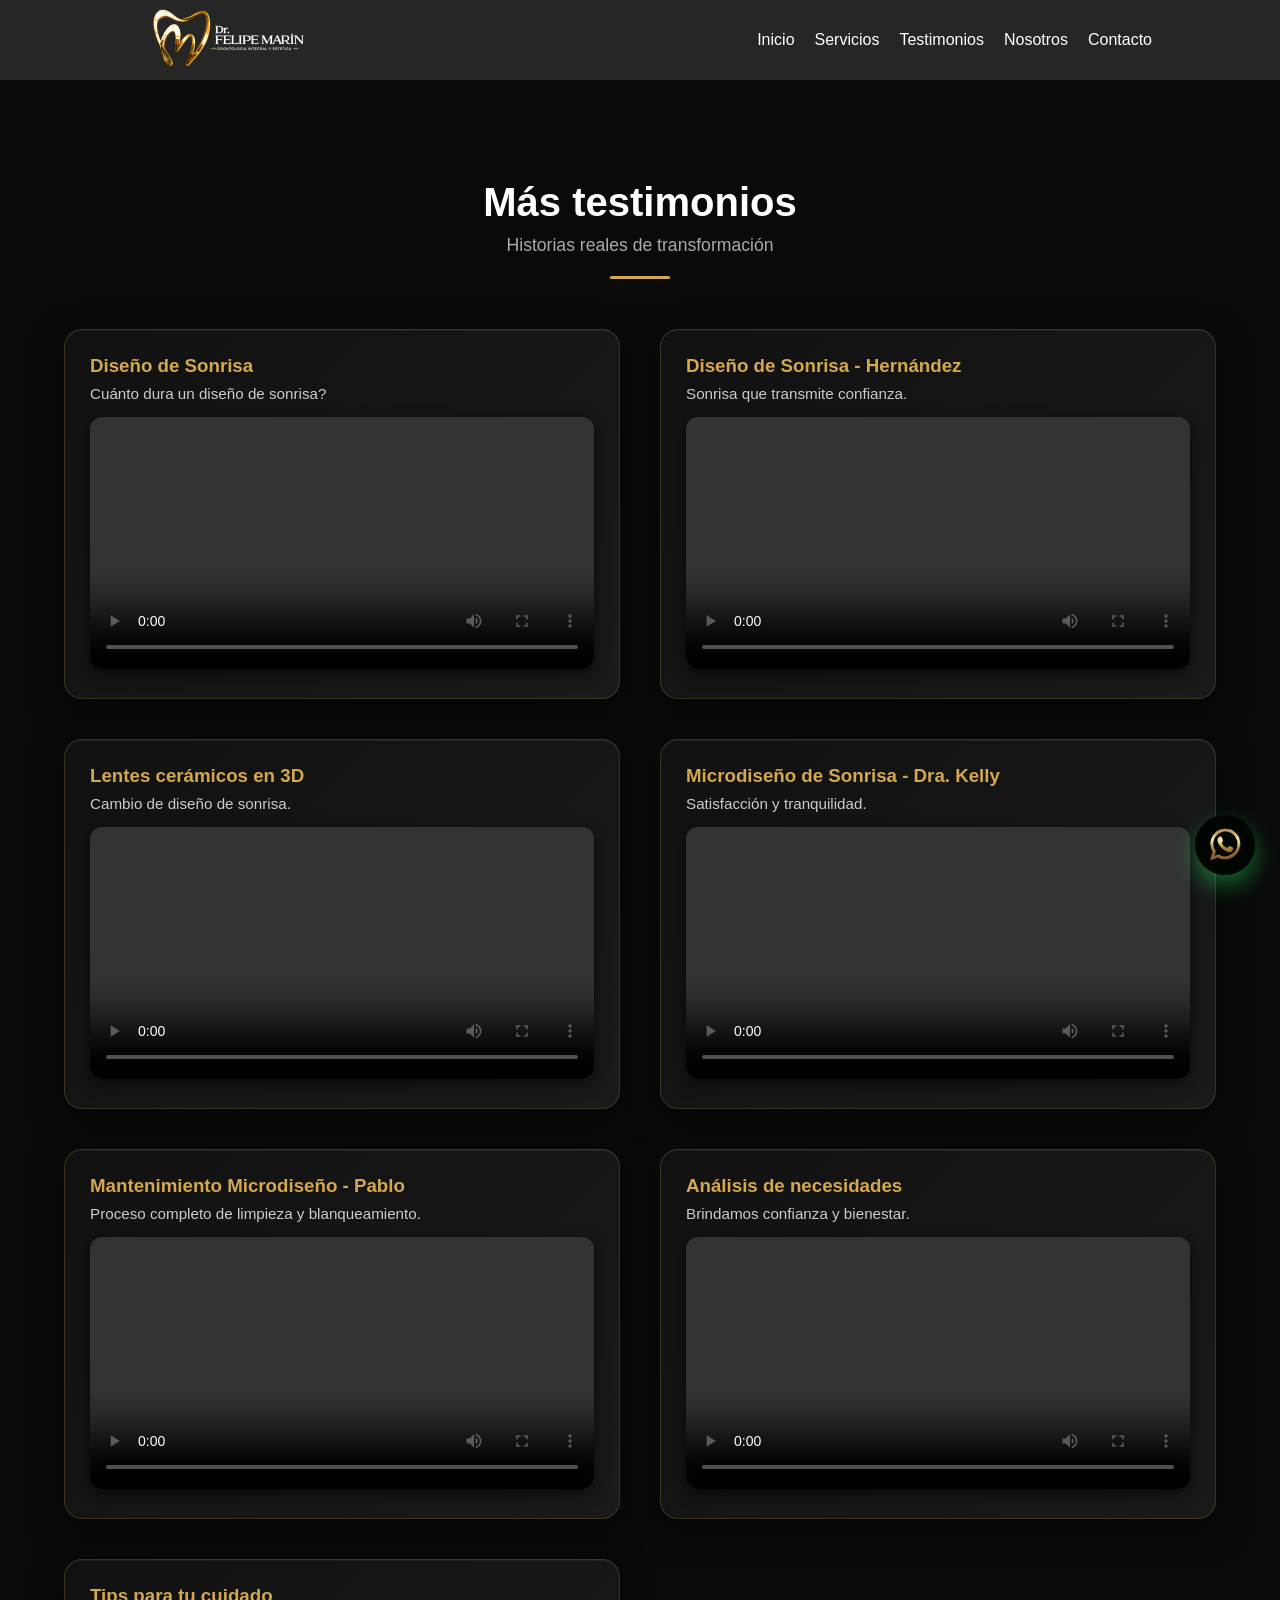
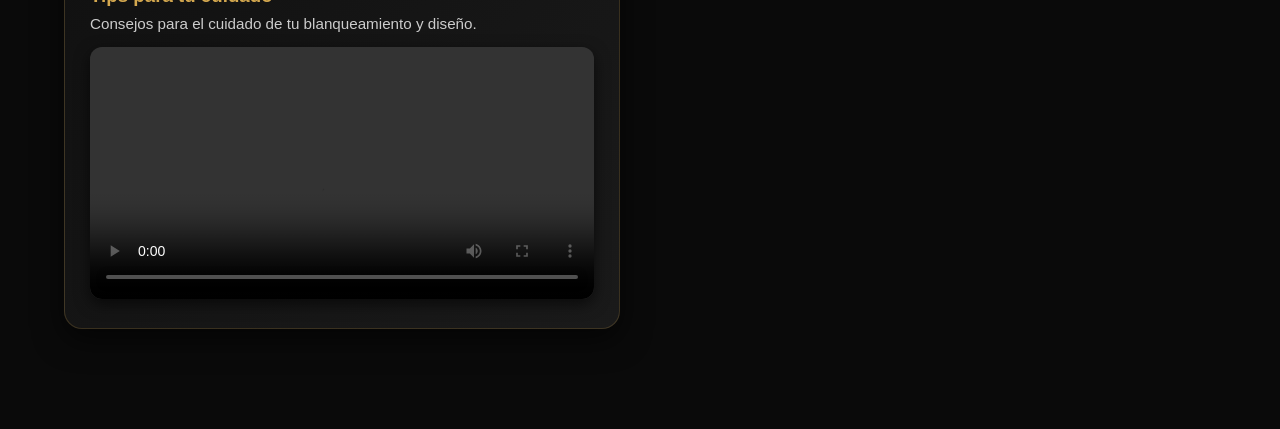
==== testimonios.html @ 0ec33742 "Proyecto limpio sin archivos pesados" ====
<!DOCTYPE html>
<html lang="es">
<head>
    <meta charset="UTF-8">
    <meta name="viewport" content="width=device-width, initial-scale=1.0">
    <title>Más testimonios</title>
    <link rel="stylesheet" href="styles.css">
</head>
<body>

    <header class="navbar">
    <a href="index.html" class="logo">
        <img src="img/logo.png">
    </a>

    <button class="menu-toggle" id="menuToggle">
        <span></span>
        <span></span>
        <span></span>
    </button>

    <nav id="navMenu">
        <ul>
            <li><a href="index.html#Inicio">Inicio</a></li>
            <li><a href="index.html#Servicios">Servicios</a></li>
            <li><a href="index.html#Testimonios">Testimonios</a></li>
            <li><a href="index.html#Nosotros">Nosotros</a></li>
            <li><a href="index.html#Contacto">Contacto</a></li>
        </ul>
    </nav>
</header>

<div class="menu-overlay" id="menuOverlay"></div>


<section class="testimonials testimonials-page">

    <div class="testimonials-header">
        <h2>Más testimonios</h2>
        <p>Historias reales de transformación</p>
    </div>

    <div class="videos-container">

        <!-- VIDEOS -->

        <div class="video-card">
            <h3>Diseño de Sonrisa</h3>
            <p>Cuánto dura un diseño de sonrisa?</p>
            <video controls>
                <source src="videos/video4.mp4" type="video/mp4">
            </video>
        </div>

        <div class="video-card">
            <h3>Diseño de Sonrisa - Hernández</h3>
            <p>Sonrisa que transmite confianza.</p>
            <video controls>
                <source src="videos/video5.mp4" type="video/mp4">
            </video>
        </div>

        <div class="video-card">
            <h3>Lentes cerámicos en 3D</h3>
            <p>Cambio de diseño de sonrisa.</p>
            <video controls>
                <source src="videos/video6.mp4" type="video/mp4">
            </video>
        </div>

        <div class="video-card">
            <h3>Microdiseño de Sonrisa - Dra. Kelly</h3>
            <p>Satisfacción y tranquilidad.</p>
            <video controls>
                <source src="videos/video7.mp4" type="video/mp4">
            </video>
        </div>

        <div class="video-card">
            <h3>Mantenimiento Microdiseño - Pablo</h3>
            <p>Proceso completo de limpieza y blanqueamiento.</p>
            <video controls>
                <source src="videos/video8.mp4" type="video/mp4">
            </video>
        </div>

        <div class="video-card">
            <h3>Análisis de necesidades</h3>
            <p>Brindamos confianza y bienestar.</p>
            <video controls>
                <source src="videos/video9.mp4" type="video/mp4">
            </video>
        </div>

        <div class="video-card">
            <h3>Tips para tu cuidado</h3>
            <p>Consejos para el cuidado de tu blanqueamiento y diseño.</p>
            <video controls>
                <source src="videos/video10.mp4" type="video/mp4">
            </video>
        </div>

    </div>

</section>

<script src="script.js"></script>

<a href="https://wa.me/573108941600?text=Hola,%20quiero%20agendar%20una%20cita" 
   class="whatsapp-float" 
   target="_blank">

    <img src="img/whatsapp.png" alt="WhatsApp">

</a>

</body>
</html>
---- styles.css ----
* {
    margin: 0;
    padding: 0;
    box-sizing: border-box;
}

html, body {
    overflow-x: hidden;
}

html {
    scroll-behavior: smooth;
}
section {
    scroll-margin-top: 90px;
}

body {
    font-family: Arial, sans-serif;
    padding-top: 80px;
}

.container {
    padding-left: 10%;
    padding-right: 10%;
}






/* =========================
   ANIMACIONES PREMIUM
========================= */

.reveal {
    opacity: 0;
    transform: translateY(40px);
    transition: all 0.8s ease;
    will-change: transform, opacity;
}

.reveal.active {
    opacity: 1;
    transform: translateY(0);
}

/* DIRECCIONES */
.reveal-left {
    transform: translateX(-60px);
}

.reveal-right {
    transform: translateX(60px);
}

/* DELAYS (STAGGER) */
.delay-1 { transition-delay: 0.1s; }
.delay-2 { transition-delay: 0.2s; }
.delay-3 { transition-delay: 0.3s; }
.delay-4 { transition-delay: 0.4s; }






/* PRIMER SECCION, HERO */
.hero {
    height: 90vh;
    background: #000;
    position: relative;
    display: flex;
    align-items: center;
    overflow: hidden;
}

.hero-img {
    position: absolute;
    right: 5%;
    bottom: 0;
    top: 0;

    height: 100%;
    width: auto;

    object-fit: contain;
}

.hero::before {
    content: "";
    position: absolute;
    width: 100%;
    height: 100%;

    background: linear-gradient(to right, #000 32%, transparent 70%),
    linear-gradient(to left, #000 10%, transparent 70%);
    

    z-index: 1;
}

.overlay {
    position: absolute;
    width: 100%;
    height: 100%;
    z-index: 2;
    background: linear-gradient(
        to right,
        rgba(0,0,0,0.85) 20%,
        rgba(0,0,0,0.5) 50%,
        rgba(0,0,0,0.1) 100%
    );
}

.content {
    position: relative;
    z-index: 2;
    color: white;

    display: flex;
    flex-direction: column;
    gap: 15px;

    padding-left: 10%;
    max-width: 520px;
}

.content h1 {
    font-size: clamp(2rem, 5vw, 3rem);
    line-height: 1.2;
    
}

.content p {
    font-size: 1.1rem;
    margin-bottom: 20px;
}

.btn {
    background: #d4a84f;
    padding: 14px 35px;
    border-radius: 30px;

    text-decoration: none;
    color: rgb(7, 7, 7);

    display: inline-flex;
    justify-content: center;
    align-items: center;

    font-size: 1.2rem;      
    font-weight: 600;       
    text-align: center;
    letter-spacing: 0.5px;  
    
    box-shadow: 0 10px 25px rgba(212,168,79,0.3);

    line-height: 1;         
}


.btn:hover {
    opacity: 0.9;
}

.btn:active {
    transform: scale(0.96);
}

.logo {
    font-size: 1.5rem;
    font-weight: bold;
    text-decoration: none;
    color: white;
}







/* BARRA DE NAVEGACIÓN Y MENÚ */
.navbar {
    position: fixed;
    width: 100%;
    top: 0;
    left: 0;

    padding: 10px 10%;
    height: 80px; /* 🔥 más pequeño */
    display: flex;
    justify-content: space-between;
    align-items: center;

    background: rgba(0,0,0,0.85);
    backdrop-filter: blur(6px);

    z-index: 1000;

    transition: all 0.3s ease;
}

.menu-toggle {
    display: none;
}
.menu-toggle span {
    transition: all 0.3s ease;
}
.menu-toggle.active span {
    background: #d4a84f;
}
.menu-toggle.active span:nth-child(1) {
    transform: rotate(45deg) translate(5px, 5px);
}

.menu-toggle.active span:nth-child(2) {
    opacity: 0;
}

.menu-toggle.active span:nth-child(3) {
    transform: rotate(-45deg) translate(6px, -6px);
}

.logo {
    font-size: 1.5rem;
    font-weight: bold;
}

.logo img {
    height: clamp(80px, 10vw, 150px);
    object-fit: contain;
}

.navbar.scrolled .logo img {
    height: 120px;
}

.logo img:hover {
    transform: scale(1.05);
}

.navbar ul {
    display: flex;
    list-style: none;
}

.navbar ul li {
    margin-left: 20px;
}

.navbar ul li a {
    text-decoration: none;
    color: white;
    transition: 0.3s;
}

.navbar ul li a:hover {
    color: #00bcd4;
}

.navbar.scrolled {
    background: rgba(0, 0, 0, 0.8);
    backdrop-filter: blur(5px);
}

/* =========================
   OVERLAY PREMIUM
========================= */

.menu-overlay {
    position: fixed;
    top: 0;
    left: 0;
    width: 100%;
    height: 100%;

    background: rgba(0,0,0,0.5);
    backdrop-filter: blur(4px);

    opacity: 0;
    pointer-events: none;

    transition: opacity 0.3s ease;

    z-index: 999;
}

.menu-overlay.active {
    opacity: 1;
    pointer-events: auto;
}









/* SEGUNDA SECCION SERVICES */
.services {
    padding: 100px 10%;
    background: #f9f9f9;
    text-align: center;
}

.services-header h2 {
    font-size: 2.2rem;
    margin-bottom: 10px;
}

.services-header p {
    color: #666;
    margin-bottom: 50px;
}

/* GRID */
.services-grid {
    display: grid;
    grid-template-columns: repeat(4, 1fr);
    gap: 25px;
}

/* CARDS */
.service-card {
    
    padding: 30px;
    border-radius: 15px;
    text-align: left;

    transition: all 0.4s ease;
    cursor: pointer;

        /* 🔥 NUEVO ESTILO DORADO */
    color: #1a1a1a;

    background: linear-gradient(
        135deg,
        #f5d27a,
        #d4a84f,
        #b88a2a,
        #f5d27a
    );

    background-size: 200% 200%;

    box-shadow: 
        0 10px 25px rgba(0,0,0,0.3),
        inset 0 2px 5px rgba(255,255,255,0.3),
        inset 0 -2px 5px rgba(0,0,0,0.2);

    transition: all 0.4s ease;
}

.service-card h3 {
    margin-bottom: 10px;
}

.service-card p {
    color: #555;
    line-height: 1.5;
}

/* HOVER PRO */
.service-card:hover {
    transform: translateY(-10px) scale(1.02);

    background-position: 100% 0;

    box-shadow: 
        0 15px 40px rgba(0,0,0,0.4),
        inset 0 3px 6px rgba(255,255,255,0.4),
        inset 0 -3px 6px rgba(0,0,0,0.3);
}
.auto-active {
    transform: translateY(-10px) scale(1.02);

    background-position: 100% 0;

    box-shadow: 
        0 15px 40px rgba(0,0,0,0.4),
        inset 0 3px 6px rgba(255,255,255,0.4),
        inset 0 -3px 6px rgba(0,0,0,0.3);
}

.service-card.active {
    transform: scale(1.03);

    box-shadow: 
        0 20px 50px rgba(0,0,0,0.5),
        inset 0 4px 8px rgba(255,255,255,0.5),
        inset 0 -4px 8px rgba(0,0,0,0.4);
}

/* PANEL OCULTO */
.service-panel {
    max-height: 0;
    overflow: hidden;
    transition: all 0.6s ease;
    opacity: 0;
}

/* CUANDO SE ACTIVA */
.service-panel.active {
    max-height: 600px;
    opacity: 1;
    margin-top: 40px;
}

/* CONTENIDO INTERNO */
.panel-content {
    display: none;
    gap: 30px;
    align-items: center;
    background: white;
    padding: 30px;
    border-radius: 15px;
}

.panel-content.active {
    display: flex;
}

/* IMAGEN */
.panel-content img {
    width: 300px;
    border-radius: 10px;
}

/* EVITAR SCROLL HORIZONTAL */
.services {
    overflow: hidden;
}







/*TERCERA SECCIÓN TESTIMONIOS */


.testimonials {
    padding: 100px 10%;
    background: #0a0a0a;
    color: white;
}

.testimonials-header {
    text-align: center;
    margin-bottom: 50px;
}

.testimonials-header h2 {
    font-size: 2.5rem;
    margin-bottom: 10px;
}

.testimonials-header p {
    color: #aaa;
    font-size: 1.1rem;
}

.videos-container {
    display: grid;
    grid-template-columns: repeat(3, 1fr);
    gap: 30px;
}

.video-card {
    background: linear-gradient(
        135deg,
        #111,
        #1a1a1a
    );

    padding: 20px;
    border-radius: 18px;

    border: 1px solid rgba(212,168,79,0.2);

    box-shadow: 
        0 10px 30px rgba(0,0,0,0.6),
        inset 0 1px 0 rgba(255,255,255,0.05);

    transition: all 0.4s ease;
}

.video-card h3 {
    margin-bottom: 8px;
    color: #d4a84f;
    font-weight: 600;
}

.video-card p {
    color: #ccc;
    font-size: 0.95rem;
    margin-bottom: 15px;
}

.video-card video {
    width: 100%;
    border-radius: 12px;

    box-shadow: 
        0 5px 15px rgba(0,0,0,0.6);
}

.testimonials-btn {
    margin-top: 60px;
    text-align: center;
}
.video-card:hover {
    transform: translateY(-8px);

    border: 1px solid rgba(212,168,79,0.6);

    box-shadow: 
        0 20px 50px rgba(0,0,0,0.8),
        0 0 20px rgba(212,168,79,0.2);
}

.testimonials-header::after {
    content: "";
    display: block;
    width: 60px;
    height: 3px;
    background: #d4a84f;
    margin: 20px auto 0;
    border-radius: 2px;
}


/* =========================
   TESTIMONIOS PAGE (FULL)
========================= */

.testimonials-page {
    padding: 100px 5%;
    background: #0a0a0a;
    color: white;
}

/* más ancho real */
.testimonials-page .videos-container {
    grid-template-columns: repeat(2, 1fr);
    gap: 40px;
}

/* video más grande */
.testimonials-page .video-card {
    padding: 25px;
}

.testimonials-page .video-card video {
    width: 100%;
    height: auto;
    border-radius: 12px;
}














/* CUARTA SECCIÓN SOBRE NOSOTROS */
.about {
    padding: 80px 10%;
    background: linear-gradient(
        135deg,
        #e0b95f,
        #cfa344,
        #a37925
    );
}

.about-container {
    display: flex;
    align-items: center;
    gap: 50px;
}

.about-img img {
    width: 250px;
    border-radius: 10px;
}

.about-text {
    color: #111;
}

.about-text h2 {
    font-size: 2rem;
    margin-bottom: 20px;
}

.about-text p {
    margin-bottom: 15px;
    line-height: 1.6;
}










/* SECCIÓN CONTACTO */
.contact {
    padding: 100px 10%;
    background: #111;
    color: white;
    display: flex;
    flex-direction: column;
    gap: 60px;
}

.contact-container {
    display: flex;
    gap: 50px;
    align-items: flex-start;
    margin-bottom: 30px;
}

/* INFO */
.contact-info {
    flex: 1;
    width: 100%;
}

.contact-info h2 {
    font-size: 2rem;
    margin-bottom: 20px;
}

.contact-info p {
    margin-bottom: 10px;
    color: #5c5b5b;
}

/* FORMULARIO */
.contact-form {
    flex: 1;
    display: flex;
    flex-direction: column;
    gap: 15px;
}

.contact-form input,
.contact-form textarea {
    padding: 12px 15px;
    border-radius: 8px;
    border: none;
    outline: none;
    font-size: 1rem;
}

/* CONTENEDOR TARJETAS */
.contact-cards {
    display: flex;
    justify-content: center;
    gap: 40px;
    margin-top: 10px;
}

/* TARJETAS */
.contact-card {
    width: 280px;
    padding: 25px;
    border-radius: 15px;
    
    color: #1a1a1a;

    /* 🔥 EFECTO DORADO METÁLICO */
    background: linear-gradient(
        135deg,
        #f5d27a,
        #d4a84f,
        #b88a2a,
        #f5d27a
    );

    background-size: 200% 200%;
    
    box-shadow: 
        0 10px 25px rgba(0,0,0,0.3),
        inset 0 2px 5px rgba(255,255,255,0.3),
        inset 0 -2px 5px rgba(0,0,0,0.2);

    transition: all 0.4s ease;
}

/* TEXTO */
.contact-card h3 {
    margin-bottom: 10px;
}

.contact-card p {
    margin-bottom: 5px;
}

/* EFECTO HOVER PREMIUM */
.contact-card:hover {
    transform: translateY(-8px) scale(1.02);

    background-position: 100% 0;

    box-shadow: 
        0 15px 40px rgba(0,0,0,0.4),
        inset 0 3px 6px rgba(255,255,255,0.4),
        inset 0 -3px 6px rgba(0,0,0,0.3);
}
.auto-active {
    transform: translateY(-10px) scale(1.02);

    background-position: 100% 0;

    box-shadow: 
        0 15px 40px rgba(0,0,0,0.4),
        inset 0 3px 6px rgba(255,255,255,0.4),
        inset 0 -3px 6px rgba(0,0,0,0.3);
}

.map-container {
    margin-top: 40px;
    border-radius: 15px;
    overflow: hidden;

    box-shadow: 
        0 10px 30px rgba(0,0,0,0.4);
}

.contact .map-container {
    border: 1px solid rgba(212,168,79,0.2);
}

/* whatsapp boton */
.whatsapp-float {
    position: fixed;
    bottom: 25px;
    right: 25px;

    width: 60px;
    height: 60px;

    background: #000502;
    border-radius: 50%;

    display: flex;
    justify-content: center;
    align-items: center;

    box-shadow: 0 10px 25px rgba(41, 247, 103, 0.4);

    z-index: 2000;

    transition: all 0.3s ease;
}

.whatsapp-float img {
    width: 40px;
    height: 40px;
}

.whatsapp-float:hover {
    transform: scale(1.1);
}
@keyframes pulse {
    0% { transform: scale(1.3); }
    50% { transform: scale(1.08); }
    100% { transform: scale(1.3); }
}

.whatsapp-float {
    animation: pulse 3s infinite;
}













/* --------------------- */
/* DISEÑO PARA CELULARES */
/* --------------------- */


@media (max-width: 900px) {
    .services-container {
        grid-template-columns: repeat(2, 1fr);
    }
}

@media (max-width: 500px) {
    .services-container {
        grid-template-columns: 1fr;
    }
}

@media (max-width: 768px) {

    .hero {
        height: 100vh;

        display: flex;
        align-items: center;
        justify-content: center;

        text-align: center;
        padding: 0 20px;

        background: 
            linear-gradient(rgba(0,0,0,0.75), rgba(0,0,0,0.85)),
            url("img/imagen1.jpg") center/cover no-repeat;
    }

    .about-container {
        flex-direction: column;
        text-align: center;
        gap: 30px;
    }

    .about-text {
    text-align: left;
    }

    .about-img img {
    width: 100%;
    max-width: 210px;
    }

    .hero-img {
        display: none;
    }

    .hero::before {
        display: none;
    }

    .content {
    padding-left: 0;
    max-width: 100%;
    align-items: flex-start; 
    text-align: left;        
    }

    .content h1 {
        font-size: clamp(1.8rem, 6vw, 2.4rem);
        line-height: 1.3;
    }

    .content p {
        font-size: 1rem;
    }

    .btn {
        width: auto;
        max-width: 280px;
    }

    /* SERVICIOS */

/* tarjetas en columna */
    .services-grid {
        grid-template-columns: 1fr;
    }

    /* ocultar panel global */
    .service-panel {
        display: none;
    }

    /* reactivar acordeón individual */
    .service-item {
        display: block;
    }

    .service-detail {
        max-height: 0;
        overflow: hidden;
        transition: all 0.4s ease;
        opacity: 0;
    }

    .service-item.active .service-detail {
        max-height: 500px;
        opacity: 1;
        margin-top: 10px;
    }

    .detail-content {
        display: flex;
        flex-direction: column;
        gap: 15px;
        padding: 15px;
    }

    .detail-content img {
        width: 100%;
    }

/* =========================
   MOBILE DETAIL (SERVICIOS)
========================= */

    .mobile-detail {
        margin-top: 10px;
        background: white;
        padding: 15px;
        border-radius: 10px;
        animation: fadeIn 0.3s ease;
    }

    .mobile-detail img {
        width: 100%;
        border-radius: 8px;
    }


@keyframes fadeIn {
    from {
        opacity: 0;
        transform: translateY(-10px);
    }
    to {
        opacity: 1;
        transform: translateY(0);
    }
}



 /*--------------------*/
    /* FORMATO PARA VIDEOS*/
    /*--------------------*/

@media (max-width: 768px) {
    .testimonials-page .videos-container {
        grid-template-columns: 1fr;
    }

    .testimonials-page .video-card video {
        height: auto;
    }
}

    .videos-container {
        grid-template-columns: 1fr;
    }
}






/* CONTACTOS */

    @media (max-width: 768px) {

    .contact-container {
        flex-direction: column;
    }

    .contact-cards {
        flex-direction: column;
        align-items: center; /* opcional, se ve bonito */
    }

}



@media (max-width: 900px) {

    .navbar nav {
    position: fixed;
    top: 0;
    right: 0;
    transform: translateX(100%);
    width: 35%;
    max-width: 280px;
    height: 100vh;
    background: #0a0a0a;

    display: flex;
    flex-direction: column;
    justify-content: center;
    align-items: center;

    transition: right 0.4s ease;
    z-index: 1001;
}

    .menu-toggle {
        display: flex;
        flex-direction: column;
        gap: 5px;
        background: none;
        border: none;
        cursor: pointer;
        z-index: 1002;
    }

    .menu-toggle span {
        width: 25px;
        height: 2px;
        background: #d4a84f;
    }

    .navbar nav.active {
    transform: translateX(0);
}

    .navbar ul {
        flex-direction: column;
        gap: 30px;
    }

     .logo img {
        height: 90px;
    }

}
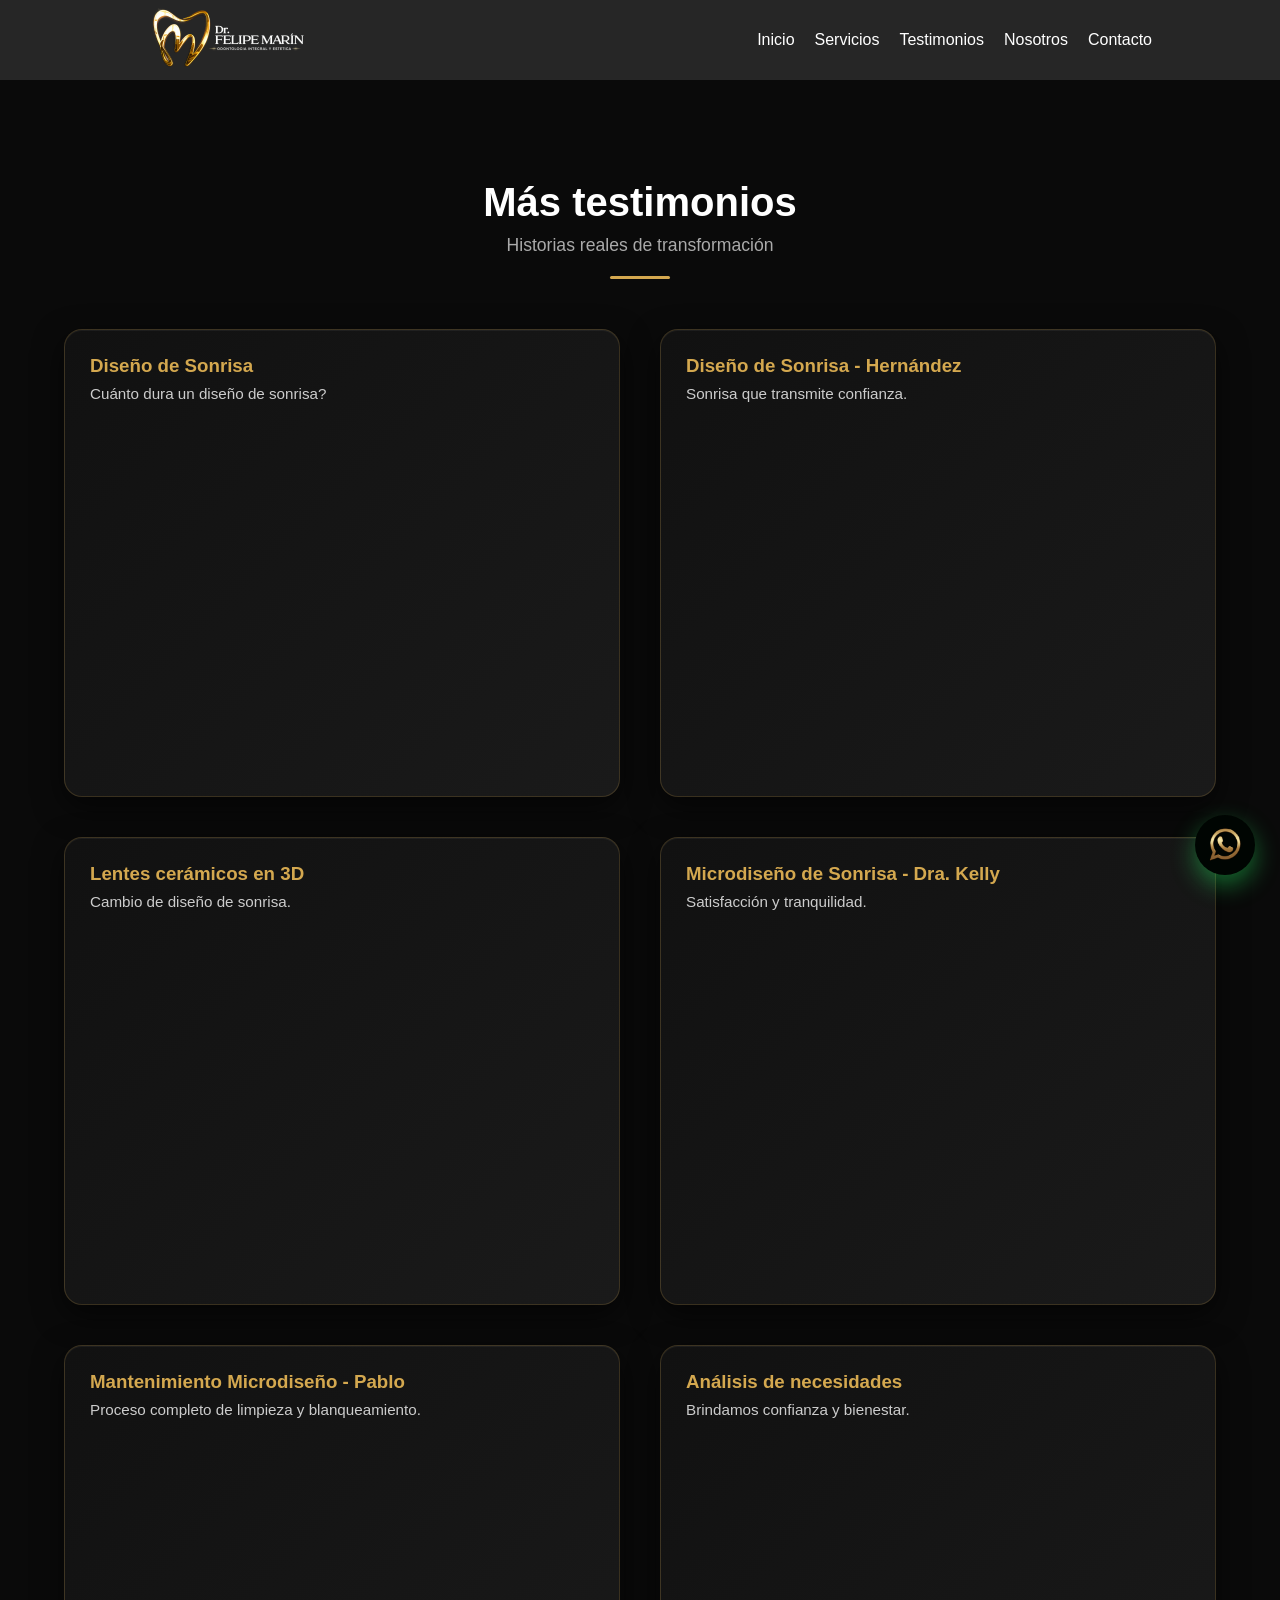
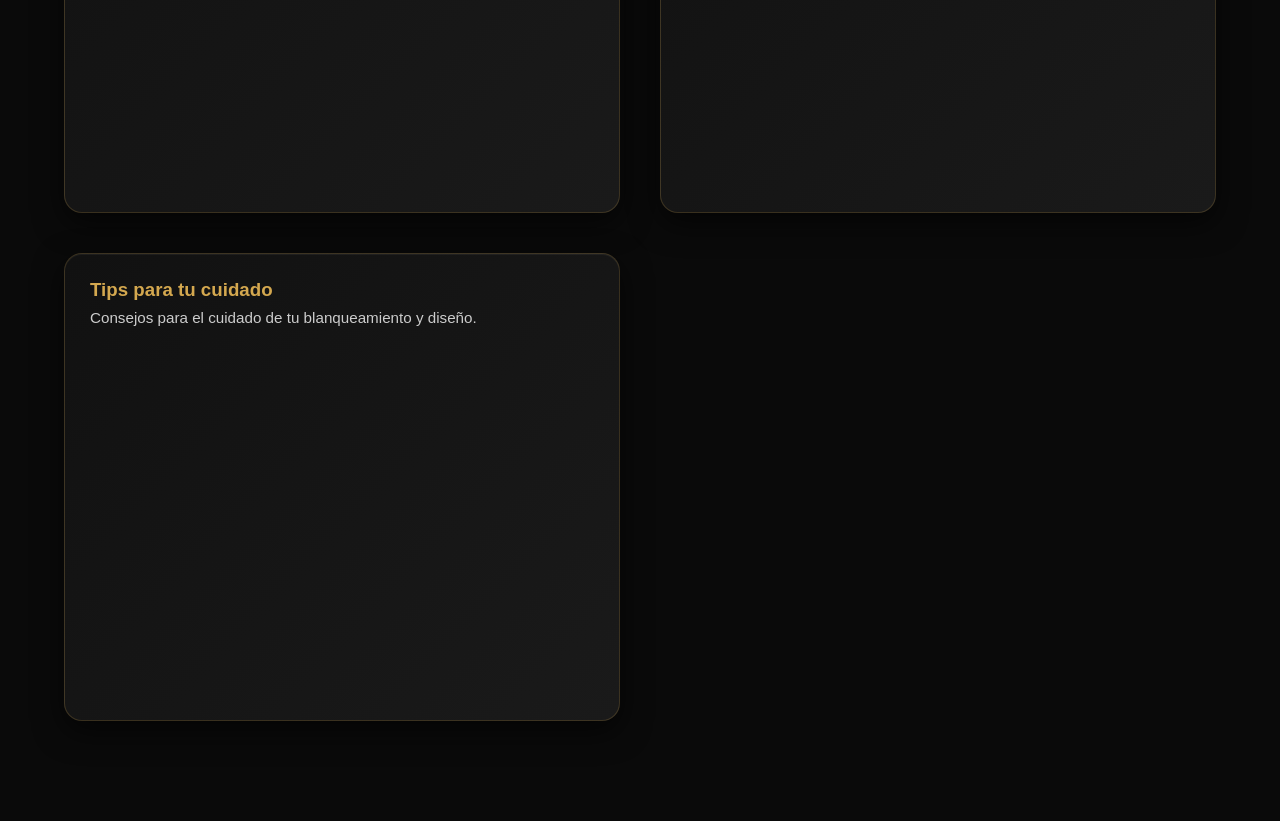
==== commit 86d51e6b: "Actualiza sección testimonios con videos embebidos" ====
--- a/testimonios.html
+++ b/testimonios.html
@@ -47,57 +47,78 @@
         <div class="video-card">
             <h3>Diseño de Sonrisa</h3>
             <p>Cuánto dura un diseño de sonrisa?</p>
-            <video controls>
-                <source src="videos/video4.mp4" type="video/mp4">
-            </video>
+            <iframe
+    src="https://drive.google.com/file/d/1b6tLUZ5Yys2osAuUEz4NtIrzZpAUwAyC/preview"
+    class="video-frame"
+    allow="autoplay"
+    allowfullscreen>
+        </iframe>
         </div>
 
         <div class="video-card">
             <h3>Diseño de Sonrisa - Hernández</h3>
             <p>Sonrisa que transmite confianza.</p>
-            <video controls>
-                <source src="videos/video5.mp4" type="video/mp4">
-            </video>
+            <iframe
+    src="https://drive.google.com/file/d/1-KCQ870ufk7ZMjbHI-YO7nhB-ItkbPBy/preview"
+    class="video-frame"
+    allow="autoplay"
+    allowfullscreen>
+        </iframe>
         </div>
 
         <div class="video-card">
             <h3>Lentes cerámicos en 3D</h3>
             <p>Cambio de diseño de sonrisa.</p>
-            <video controls>
-                <source src="videos/video6.mp4" type="video/mp4">
-            </video>
+            <iframe
+    src="https://drive.google.com/file/d/1lCvXaOvLSLYloFC5xIajvsVMGJuoHaTy/preview"
+    class="video-frame"
+    allow="autoplay"
+    allowfullscreen>
+        </iframe>
         </div>
 
         <div class="video-card">
             <h3>Microdiseño de Sonrisa - Dra. Kelly</h3>
             <p>Satisfacción y tranquilidad.</p>
-            <video controls>
-                <source src="videos/video7.mp4" type="video/mp4">
-            </video>
+            <iframe
+    src="https://drive.google.com/file/d/1VgToMQwY00RABP20F7qnO-KtwvWTxTIq/preview"
+    class="video-frame"
+    allow="autoplay"
+    allowfullscreen>
+        </iframe>
         </div>
 
         <div class="video-card">
             <h3>Mantenimiento Microdiseño - Pablo</h3>
             <p>Proceso completo de limpieza y blanqueamiento.</p>
-            <video controls>
-                <source src="videos/video8.mp4" type="video/mp4">
-            </video>
+            <iframe
+    src="https://drive.google.com/file/d/1B1xDGk2L9BVcF0odMSdbv_WET4MSMwA9/preview"
+    class="video-frame"
+    allow="autoplay"
+    allowfullscreen>
+        </iframe>
         </div>
 
         <div class="video-card">
             <h3>Análisis de necesidades</h3>
             <p>Brindamos confianza y bienestar.</p>
-            <video controls>
-                <source src="videos/video9.mp4" type="video/mp4">
-            </video>
+            <iframe
+    src="https://drive.google.com/file/d/1jLhuRkFN2XXRSCzKW0XMFCuP8DrK7Nk-/preview"
+    class="video-frame"
+    allow="autoplay"
+    allowfullscreen>
+        </iframe>
         </div>
 
         <div class="video-card">
             <h3>Tips para tu cuidado</h3>
             <p>Consejos para el cuidado de tu blanqueamiento y diseño.</p>
-            <video controls>
-                <source src="videos/video10.mp4" type="video/mp4">
-            </video>
+            <iframe
+    src="https://drive.google.com/file/d/1CWlutZWAy61FM8nZXOSQ7VU2yT3ZQi_r/preview"
+    class="video-frame"
+    allow="autoplay"
+    allowfullscreen>
+        </iframe>
         </div>
 
     </div>
--- a/styles.css
+++ b/styles.css
@@ -535,6 +535,15 @@
     border-radius: 2px;
 }
 
+.video-frame {
+    width: 100%;
+    height: 350px;
+    border: none;
+    border-radius: 12px;
+}
+
+
+
 
 /* =========================
    TESTIMONIOS PAGE (FULL)
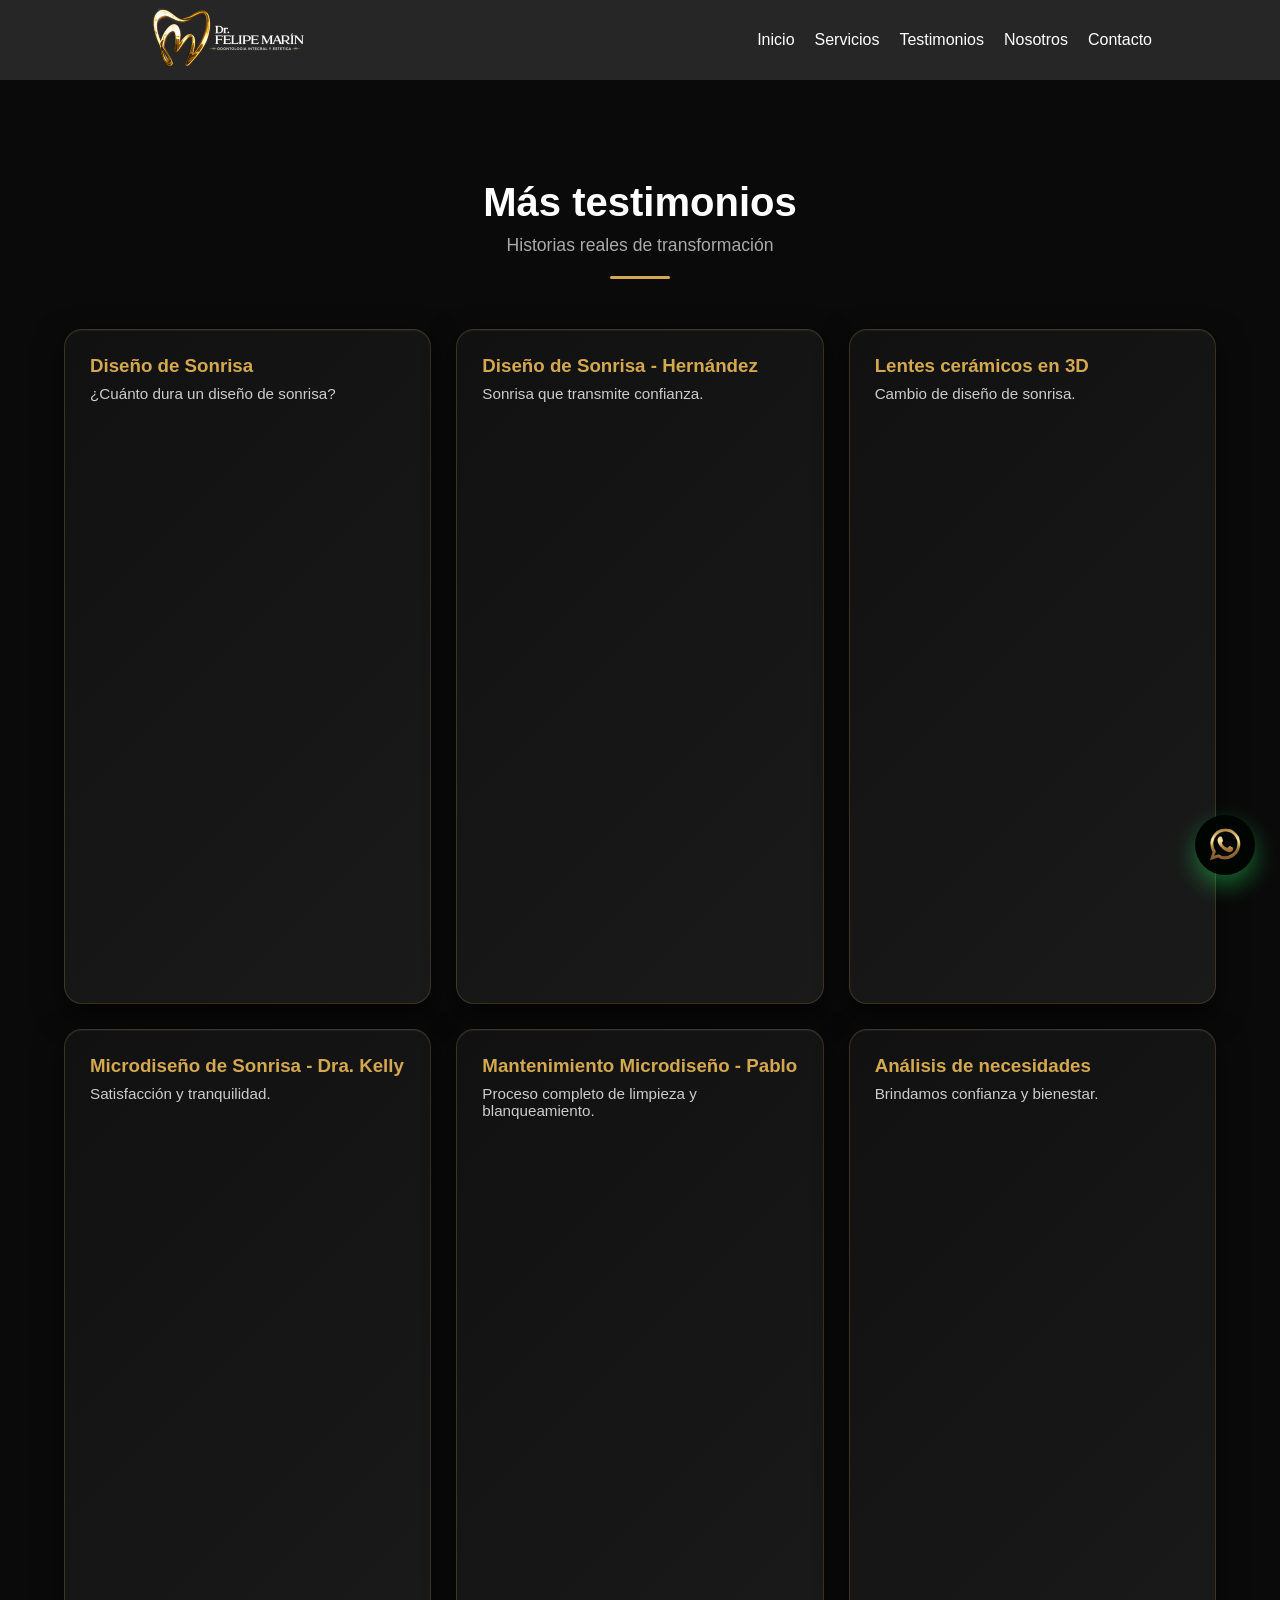
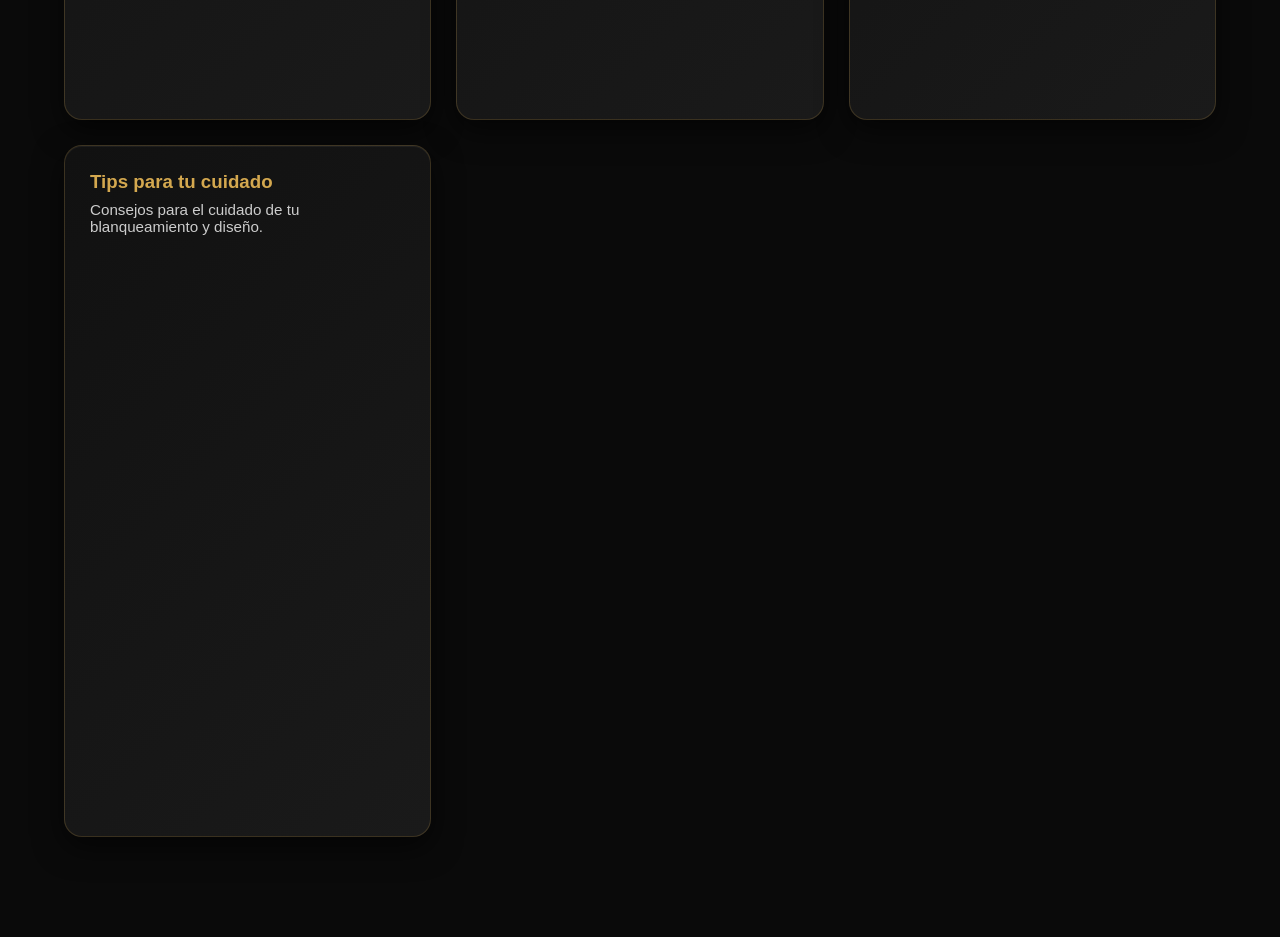
==== commit f16be2ad: "actualización espacio videos" ====
--- a/testimonios.html
+++ b/testimonios.html
@@ -8,7 +8,7 @@
 </head>
 <body>
 
-    <header class="navbar">
+<header class="navbar">
     <a href="index.html" class="logo">
         <img src="img/logo.png">
     </a>
@@ -32,7 +32,6 @@
 
 <div class="menu-overlay" id="menuOverlay"></div>
 
-
 <section class="testimonials testimonials-page">
 
     <div class="testimonials-header">
@@ -42,83 +41,109 @@
 
     <div class="videos-container">
 
-        <!-- VIDEOS -->
-
+        <!-- VIDEO 1 -->
         <div class="video-card">
             <h3>Diseño de Sonrisa</h3>
-            <p>Cuánto dura un diseño de sonrisa?</p>
-            <iframe
-    src="https://drive.google.com/file/d/1b6tLUZ5Yys2osAuUEz4NtIrzZpAUwAyC/preview"
-    class="video-frame"
-    allow="autoplay"
-    allowfullscreen>
-        </iframe>
+            <p>¿Cuánto dura un diseño de sonrisa?</p>
+
+            <div class="video-wrapper">
+                <iframe
+                    src="https://drive.google.com/file/d/1b6tLUZ5Yys2osAuUEz4NtIrzZpAUwAyC/preview"
+                    class="video-frame"
+                    allow="autoplay"
+                    allowfullscreen>
+                </iframe>
+            </div>
         </div>
 
+        <!-- VIDEO 2 -->
         <div class="video-card">
             <h3>Diseño de Sonrisa - Hernández</h3>
             <p>Sonrisa que transmite confianza.</p>
-            <iframe
-    src="https://drive.google.com/file/d/1-KCQ870ufk7ZMjbHI-YO7nhB-ItkbPBy/preview"
-    class="video-frame"
-    allow="autoplay"
-    allowfullscreen>
-        </iframe>
+
+            <div class="video-wrapper">
+                <iframe
+                    src="https://drive.google.com/file/d/1-KCQ870ufk7ZMjbHI-YO7nhB-ItkbPBy/preview"
+                    class="video-frame"
+                    allow="autoplay"
+                    allowfullscreen>
+                </iframe>
+            </div>
         </div>
 
+        <!-- VIDEO 3 -->
         <div class="video-card">
             <h3>Lentes cerámicos en 3D</h3>
             <p>Cambio de diseño de sonrisa.</p>
-            <iframe
-    src="https://drive.google.com/file/d/1lCvXaOvLSLYloFC5xIajvsVMGJuoHaTy/preview"
-    class="video-frame"
-    allow="autoplay"
-    allowfullscreen>
-        </iframe>
+
+            <div class="video-wrapper">
+                <iframe
+                    src="https://drive.google.com/file/d/1lCvXaOvLSLYloFC5xIajvsVMGJuoHaTy/preview"
+                    class="video-frame"
+                    allow="autoplay"
+                    allowfullscreen>
+                </iframe>
+            </div>
         </div>
 
+        <!-- VIDEO 4 -->
         <div class="video-card">
             <h3>Microdiseño de Sonrisa - Dra. Kelly</h3>
             <p>Satisfacción y tranquilidad.</p>
-            <iframe
-    src="https://drive.google.com/file/d/1VgToMQwY00RABP20F7qnO-KtwvWTxTIq/preview"
-    class="video-frame"
-    allow="autoplay"
-    allowfullscreen>
-        </iframe>
+
+            <div class="video-wrapper">
+                <iframe
+                    src="https://drive.google.com/file/d/1VgToMQwY00RABP20F7qnO-KtwvWTxTIq/preview"
+                    class="video-frame"
+                    allow="autoplay"
+                    allowfullscreen>
+                </iframe>
+            </div>
         </div>
 
+        <!-- VIDEO 5 -->
         <div class="video-card">
             <h3>Mantenimiento Microdiseño - Pablo</h3>
             <p>Proceso completo de limpieza y blanqueamiento.</p>
-            <iframe
-    src="https://drive.google.com/file/d/1B1xDGk2L9BVcF0odMSdbv_WET4MSMwA9/preview"
-    class="video-frame"
-    allow="autoplay"
-    allowfullscreen>
-        </iframe>
+
+            <div class="video-wrapper">
+                <iframe
+                    src="https://drive.google.com/file/d/1B1xDGk2L9BVcF0odMSdbv_WET4MSMwA9/preview"
+                    class="video-frame"
+                    allow="autoplay"
+                    allowfullscreen>
+                </iframe>
+            </div>
         </div>
 
+        <!-- VIDEO 6 -->
         <div class="video-card">
             <h3>Análisis de necesidades</h3>
             <p>Brindamos confianza y bienestar.</p>
-            <iframe
-    src="https://drive.google.com/file/d/1jLhuRkFN2XXRSCzKW0XMFCuP8DrK7Nk-/preview"
-    class="video-frame"
-    allow="autoplay"
-    allowfullscreen>
-        </iframe>
+
+            <div class="video-wrapper">
+                <iframe
+                    src="https://drive.google.com/file/d/1jLhuRkFN2XXRSCzKW0XMFCuP8DrK7Nk-/preview"
+                    class="video-frame"
+                    allow="autoplay"
+                    allowfullscreen>
+                </iframe>
+            </div>
         </div>
 
+        <!-- VIDEO 7 -->
         <div class="video-card">
             <h3>Tips para tu cuidado</h3>
             <p>Consejos para el cuidado de tu blanqueamiento y diseño.</p>
-            <iframe
-    src="https://drive.google.com/file/d/1CWlutZWAy61FM8nZXOSQ7VU2yT3ZQi_r/preview"
-    class="video-frame"
-    allow="autoplay"
-    allowfullscreen>
-        </iframe>
+
+            <div class="video-wrapper">
+                <iframe
+                    src="https://drive.google.com/file/d/1CWlutZWAy61FM8nZXOSQ7VU2yT3ZQi_r/preview"
+                    class="video-frame"
+                    allow="autoplay"
+                    allowfullscreen>
+                </iframe>
+            </div>
         </div>
 
     </div>
--- a/styles.css
+++ b/styles.css
@@ -535,11 +535,21 @@
     border-radius: 2px;
 }
 
+.video-wrapper {
+    position: relative;
+    width: 100%;
+    aspect-ratio: 9 / 16; /* 🔥 vertical tipo reels (CAMBIA a 16/9 si quieres horizontal) */
+    overflow: hidden;
+    border-radius: 12px;
+}
+
 .video-frame {
+    position: absolute;
     width: 100%;
-    height: 350px;
+    height: 100%;
+    top: 0;
+    left: 0;
     border: none;
-    border-radius: 12px;
 }
 
 
@@ -557,8 +567,8 @@
 
 /* más ancho real */
 .testimonials-page .videos-container {
-    grid-template-columns: repeat(2, 1fr);
-    gap: 40px;
+    grid-template-columns: repeat(3, 1fr);
+    gap: 25px;
 }
 
 /* video más grande */
@@ -570,6 +580,11 @@
     width: 100%;
     height: auto;
     border-radius: 12px;
+}
+
+.testimonials-page .video-wrapper {
+    max-width: 320px;
+    margin: 0 auto;
 }
 
 
@@ -979,9 +994,36 @@
     .videos-container {
         grid-template-columns: 1fr;
     }
-}
-
-
+
+    .video-wrapper {
+        max-width: 100%;
+    }
+    
+    .video-card {
+        padding: 20px;
+    }
+}
+
+
+@media (max-width: 1024px) {
+    .testimonials-page .videos-container {
+        grid-template-columns: repeat(2, 1fr);
+    }
+}
+
+@media (max-width: 768px) {
+    .testimonials-page .videos-container {
+        grid-template-columns: 1fr;
+    }
+
+    .testimonials-page .video-wrapper {
+        max-width: 100%;
+    }
+
+    .testimonials-page .video-card {
+        padding: 20px;
+    }
+}
 
 
 
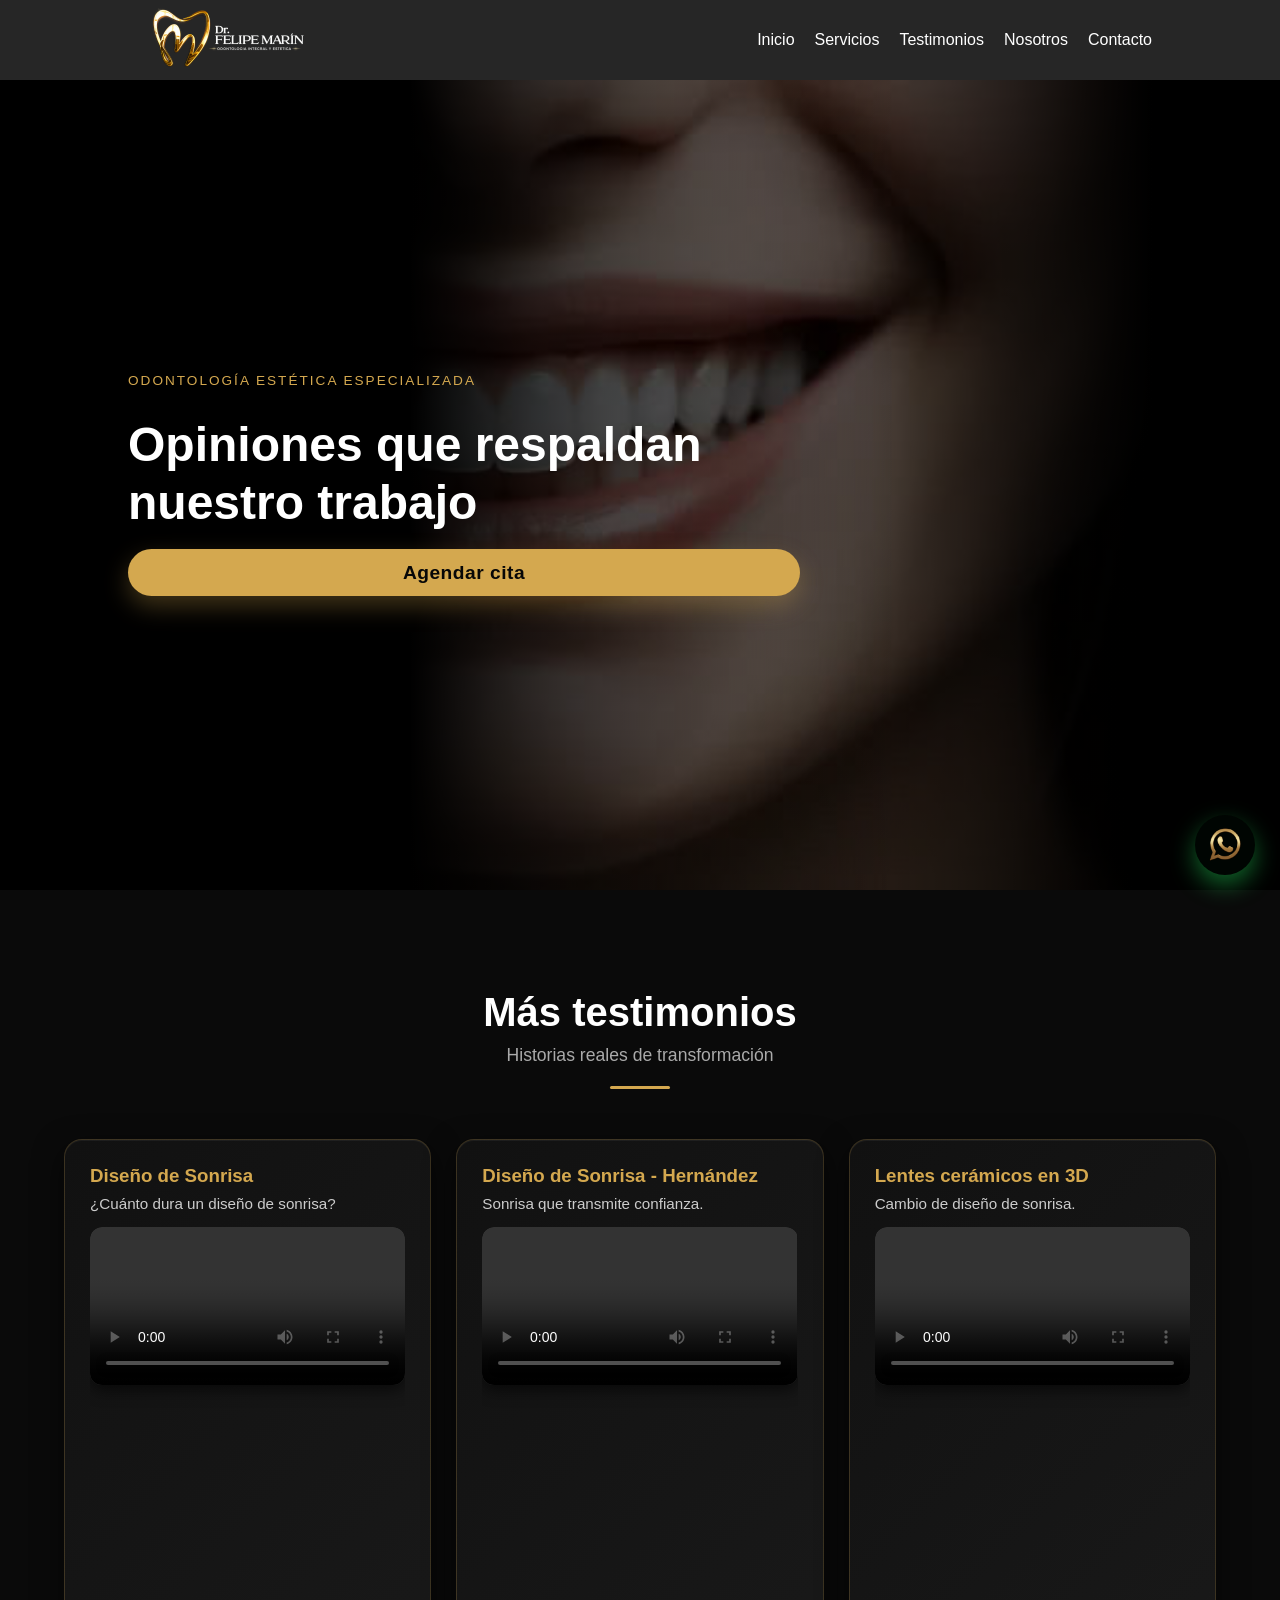
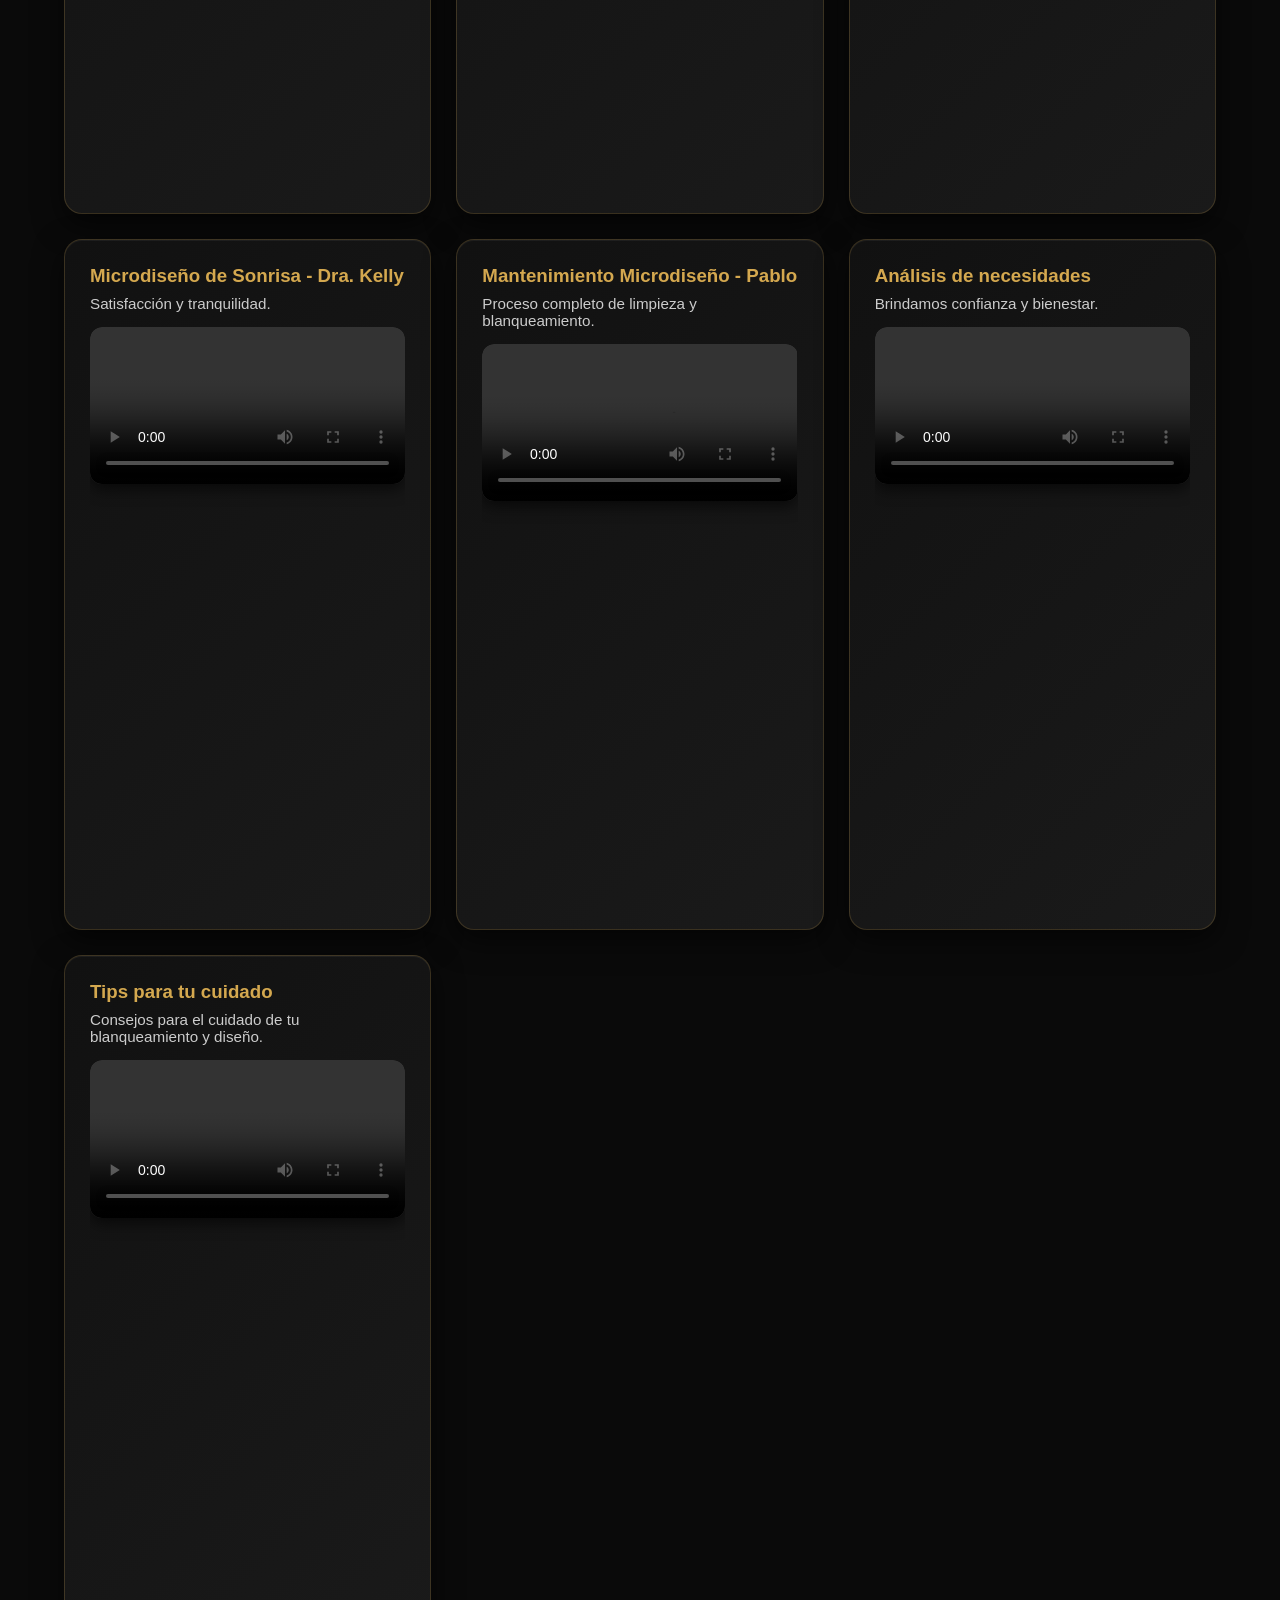
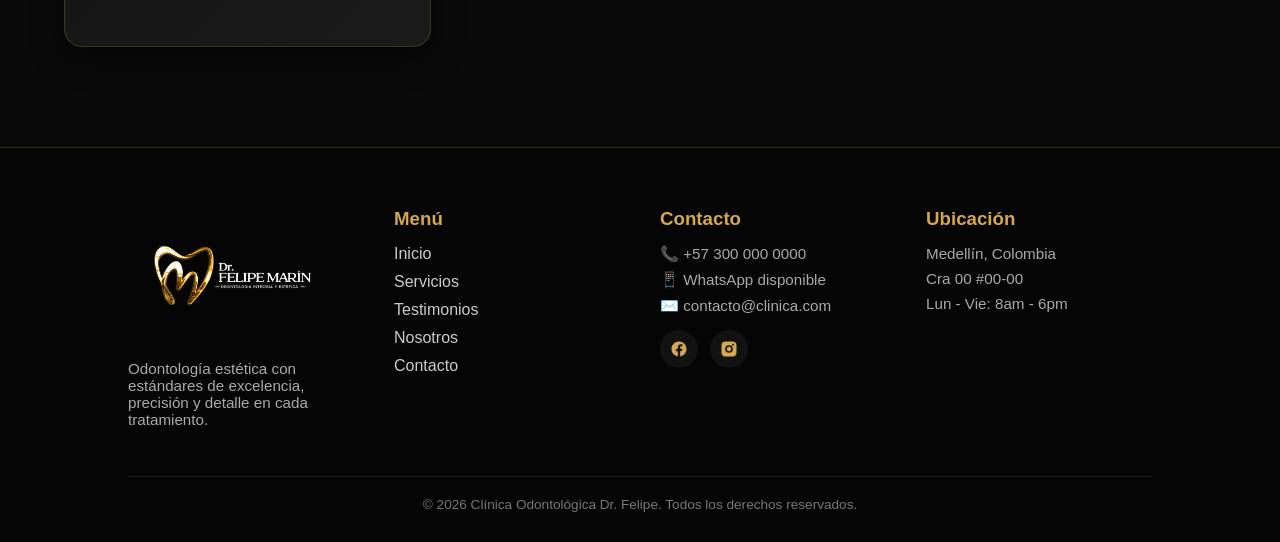
==== commit d0ccbe05: "actualización videos, inicioinfo final" ====
--- a/testimonios.html
+++ b/testimonios.html
@@ -7,6 +7,8 @@
     <link rel="stylesheet" href="styles.css">
 </head>
 <body>
+
+    <!-- MENU-->
 
 <header class="navbar">
     <a href="index.html" class="logo">
@@ -32,6 +34,25 @@
 
 <div class="menu-overlay" id="menuOverlay"></div>
 
+<!-- HERO-->
+
+<section class="hero hero-testimonials">
+
+    <div class="content reveal">
+        <span class="hero-tag">ODONTOLOGÍA ESTÉTICA ESPECIALIZADA</span>
+
+        <h1>Opiniones que respaldan nuestro trabajo</h1>
+
+        <a href="index.html#Contacto" class="btn">Agendar cita</a>
+    </div>
+
+    <img src="img/imagen1.jpg" class="hero-img" alt="sonrisa">
+
+</section>
+
+
+<!-- TESTIMONIOS-->
+
 <section class="testimonials testimonials-page">
 
     <div class="testimonials-header">
@@ -41,108 +62,87 @@
 
     <div class="videos-container">
 
-        <!-- VIDEO 1 -->
+        <!-- VIDEO 4 -->
         <div class="video-card">
             <h3>Diseño de Sonrisa</h3>
             <p>¿Cuánto dura un diseño de sonrisa?</p>
 
             <div class="video-wrapper">
-                <iframe
-                    src="https://drive.google.com/file/d/1b6tLUZ5Yys2osAuUEz4NtIrzZpAUwAyC/preview"
-                    class="video-frame"
-                    allow="autoplay"
-                    allowfullscreen>
-                </iframe>
-            </div>
-        </div>
-
-        <!-- VIDEO 2 -->
+                <video class="video-frame" controls playsinline preload="metadata">
+                    <source src="videos/video4.mp4" type="video/mp4">
+                </video>
+            </div>
+        </div>
+
+        <!-- VIDEO 5 -->
         <div class="video-card">
             <h3>Diseño de Sonrisa - Hernández</h3>
             <p>Sonrisa que transmite confianza.</p>
 
             <div class="video-wrapper">
-                <iframe
-                    src="https://drive.google.com/file/d/1-KCQ870ufk7ZMjbHI-YO7nhB-ItkbPBy/preview"
-                    class="video-frame"
-                    allow="autoplay"
-                    allowfullscreen>
-                </iframe>
-            </div>
-        </div>
-
-        <!-- VIDEO 3 -->
+                <video class="video-frame" controls playsinline preload="metadata">
+                    <source src="videos/video5.mp4" type="video/mp4">
+                </video>
+            </div>
+        </div>
+
+        <!-- VIDEO 6 -->
         <div class="video-card">
             <h3>Lentes cerámicos en 3D</h3>
             <p>Cambio de diseño de sonrisa.</p>
 
             <div class="video-wrapper">
-                <iframe
-                    src="https://drive.google.com/file/d/1lCvXaOvLSLYloFC5xIajvsVMGJuoHaTy/preview"
-                    class="video-frame"
-                    allow="autoplay"
-                    allowfullscreen>
-                </iframe>
-            </div>
-        </div>
-
-        <!-- VIDEO 4 -->
+                <video class="video-frame" controls playsinline preload="metadata">
+                    <source src="videos/video6.mp4" type="video/mp4">
+                </video>
+            </div>
+        </div>
+
+        <!-- VIDEO 7 -->
         <div class="video-card">
             <h3>Microdiseño de Sonrisa - Dra. Kelly</h3>
             <p>Satisfacción y tranquilidad.</p>
 
             <div class="video-wrapper">
-                <iframe
-                    src="https://drive.google.com/file/d/1VgToMQwY00RABP20F7qnO-KtwvWTxTIq/preview"
-                    class="video-frame"
-                    allow="autoplay"
-                    allowfullscreen>
-                </iframe>
-            </div>
-        </div>
-
-        <!-- VIDEO 5 -->
+                <video class="video-frame" controls playsinline preload="metadata">
+                    <source src="videos/video7.mp4" type="video/mp4">
+                </video>
+            </div>
+        </div>
+
+        <!-- VIDEO 8 -->
         <div class="video-card">
             <h3>Mantenimiento Microdiseño - Pablo</h3>
             <p>Proceso completo de limpieza y blanqueamiento.</p>
 
             <div class="video-wrapper">
-                <iframe
-                    src="https://drive.google.com/file/d/1B1xDGk2L9BVcF0odMSdbv_WET4MSMwA9/preview"
-                    class="video-frame"
-                    allow="autoplay"
-                    allowfullscreen>
-                </iframe>
-            </div>
-        </div>
-
-        <!-- VIDEO 6 -->
+                <video class="video-frame" controls playsinline preload="metadata">
+                    <source src="videos/video8.mp4" type="video/mp4">
+                </video>
+            </div>
+        </div>
+
+        <!-- VIDEO 9 -->
         <div class="video-card">
             <h3>Análisis de necesidades</h3>
             <p>Brindamos confianza y bienestar.</p>
 
             <div class="video-wrapper">
-                <iframe
-                    src="https://drive.google.com/file/d/1jLhuRkFN2XXRSCzKW0XMFCuP8DrK7Nk-/preview"
-                    class="video-frame"
-                    allow="autoplay"
-                    allowfullscreen>
-                </iframe>
-            </div>
-        </div>
-
-        <!-- VIDEO 7 -->
+                <video class="video-frame" controls playsinline preload="metadata">
+                    <source src="videos/video9.mp4" type="video/mp4">
+                </video>
+            </div>
+        </div>
+
+        <!-- VIDEO 10 -->
         <div class="video-card">
             <h3>Tips para tu cuidado</h3>
             <p>Consejos para el cuidado de tu blanqueamiento y diseño.</p>
 
             <div class="video-wrapper">
-                <iframe
-                    src="https://drive.google.com/file/d/1CWlutZWAy61FM8nZXOSQ7VU2yT3ZQi_r/preview"
-                    class="video-frame"
-                    allow="autoplay"
-                    allowfullscreen>
-                </iframe>
+                <video class="video-frame" controls playsinline preload="metadata">
+                    <source src="videos/video10.mp4" type="video/mp4">
+                </video>
             </div>
         </div>
 
@@ -160,5 +160,72 @@
 
 </a>
 
+
+
+<!-- FOOTER -->
+
+<footer class="footer">
+
+    <div class="footer-container">
+
+        <!-- LOGO + DESCRIPCIÓN -->
+        <div class="footer-col">
+            <img src="img/logo.png" class="footer-logo">
+            <p>
+                Odontología estética con estándares de excelencia, precisión y detalle en cada tratamiento.
+            </p>
+        </div>
+
+        <!-- MENÚ -->
+        <div class="footer-col">
+            <h3>Menú</h3>
+            <ul>
+                <li><a href="index.html#Inicio">Inicio</a></li>
+                <li><a href="index.html#Servicios">Servicios</a></li>
+                <li><a href="index.html#Testimonios">Testimonios</a></li>
+                <li><a href="index.html#Nosotros">Nosotros</a></li>
+                <li><a href="index.html#Contacto">Contacto</a></li>
+            </ul>
+        </div>
+
+        <!-- CONTACTO -->
+        <div class="footer-col">
+    <h3>Contacto</h3>
+    <p>📞 +57 300 000 0000</p>
+    <p>📱 WhatsApp disponible</p>
+    <p>✉️ contacto@clinica.com</p>
+
+    <!-- REDES SOCIALES -->
+    <div class="footer-social">
+        <a href="https://www.facebook.com/" target="_blank" aria-label="Facebook">
+            <svg viewBox="0 0 24 24" fill="currentColor">
+                <path d="M22 12.07C22 6.5 17.52 2 12 2S2 6.5 2 12.07c0 5.02 3.66 9.18 8.44 9.93v-7.03H7.9v-2.9h2.54V9.41c0-2.5 1.5-3.88 3.8-3.88 1.1 0 2.25.2 2.25.2v2.48h-1.27c-1.25 0-1.64.78-1.64 1.58v1.9h2.8l-.45 2.9h-2.35V22c4.78-.75 8.44-4.91 8.44-9.93z"/>
+            </svg>
+        </a>
+
+        <a href="https://www.instagram.com/" target="_blank" aria-label="Instagram">
+            <svg viewBox="0 0 24 24" fill="currentColor">
+                <path d="M7 2C4.24 2 2 4.24 2 7v10c0 2.76 2.24 5 5 5h10c2.76 0 5-2.24 5-5V7c0-2.76-2.24-5-5-5H7zm5 5a5 5 0 110 10 5 5 0 010-10zm6.5-.75a1.25 1.25 0 11-2.5 0 1.25 1.25 0 012.5 0zM12 9a3 3 0 100 6 3 3 0 000-6z"/>
+            </svg>
+        </a>
+    </div>
+</div>
+
+        <!-- UBICACIÓN -->
+        <div class="footer-col">
+            <h3>Ubicación</h3>
+            <p>Medellín, Colombia</p>
+            <p>Cra 00 #00-00</p>
+            <p>Lun - Vie: 8am - 6pm</p>
+        </div>
+
+    </div>
+
+    <div class="footer-bottom">
+        <p>© 2026 Clínica Odontológica Dr. Felipe. Todos los derechos reservados.</p>
+    </div>
+
+</footer>
+
 </body>
 </html>
--- a/styles.css
+++ b/styles.css
@@ -121,10 +121,10 @@
 
     display: flex;
     flex-direction: column;
-    gap: 15px;
+    gap: 18px;
 
     padding-left: 10%;
-    max-width: 520px;
+    max-width: 800px;
 }
 
 .content h1 {
@@ -175,6 +175,53 @@
     text-decoration: none;
     color: white;
 }
+
+/* =========================
+   HERO PREMIUM TIPOGRAFÍA
+========================= */
+
+.hero-title {
+    font-family: 'Playfair Display', serif;
+    font-size: clamp(2.5rem, 5vw, 3.8rem);
+    font-weight: 600;
+    color: #ffffff;
+    line-height: 1.2;
+    letter-spacing: 0.5px;
+    max-width: 900px;
+}
+
+.hero-subtitle {
+    font-family: 'Inter', sans-serif;
+    font-size: clamp(1rem, 1.5vw, 1.2rem);
+    color: #d1d1d1;
+    line-height: 1.6;
+    max-width: 650px;
+}
+
+.hero-support {
+    font-family: 'Inter', sans-serif;
+    font-size: 0.95rem;
+    color: #a8a8a8;
+    line-height: 1.5;
+}
+
+.hero-support strong {
+    color: #ffffff;
+    font-weight: 500;
+}
+/* HERO PARA MAS TESTIMONIOS */
+
+.hero-tag {
+    font-size: 0.85rem;
+    letter-spacing: 2px;
+    color: #d4a84f;
+    text-transform: uppercase;
+    margin-bottom: 10px;
+    display: inline-block;
+}
+
+
+
 
 
 
@@ -823,6 +870,127 @@
 
 
 
+/* =========================
+   FOOTER PREMIUM
+========================= */
+
+.footer {
+    background: #050505;
+    color: #ccc;
+    padding: 60px 10% 30px;
+    border-top: 1px solid rgba(212,168,79,0.2);
+}
+
+.footer-container {
+    display: grid;
+    grid-template-columns: repeat(4, 1fr);
+    gap: 40px;
+}
+
+.footer-col h3 {
+    color: #d4a84f;
+    margin-bottom: 15px;
+}
+
+.footer-col p {
+    font-size: 0.95rem;
+    margin-bottom: 8px;
+    color: #aaa;
+}
+
+.footer-col ul {
+    list-style: none;
+}
+
+.footer-col ul li {
+    margin-bottom: 10px;
+}
+
+.footer-col ul li a {
+    color: #ccc;
+    text-decoration: none;
+    transition: 0.3s;
+}
+
+.footer-col ul li a:hover {
+    color: #d4a84f;
+}
+
+.footer-logo {
+    width: 200px;
+    margin-bottom: 15px;
+}
+
+.footer-bottom {
+    text-align: center;
+    margin-top: 40px;
+    padding-top: 20px;
+    border-top: 1px solid rgba(255,255,255,0.1);
+    font-size: 0.85rem;
+    color: #777;
+}
+
+/* REDES SOCIALES FOOTER */
+.footer-social {
+    display: flex;
+    gap: 12px;
+    margin-top: 15px;
+}
+
+.footer-social a {
+    width: 38px;
+    height: 38px;
+
+    display: flex;
+    align-items: center;
+    justify-content: center;
+
+    border-radius: 50%;
+
+    background: rgba(255,255,255,0.05);
+    color: #d4a84f;
+
+    transition: all 0.3s ease;
+}
+
+.footer-social a svg {
+    width: 18px;
+    height: 18px;
+}
+
+/* HOVER PRO */
+.footer-social a:hover {
+    background: #d4a84f;
+    color: #000;
+    transform: translateY(-3px);
+    box-shadow: 0 5px 15px rgba(212,168,79,0.4);
+}
+
+/* 📱 MOBILE */
+@media (max-width: 768px) {
+    .footer-container {
+        grid-template-columns: 1fr;
+        text-align: center;
+    }
+
+    .footer-logo {
+        margin: 0 auto 15px;
+    }
+}
+
+
+
+
+
+
+
+
+
+
+
+
+
+
 
 
 
@@ -963,6 +1131,8 @@
         border-radius: 8px;
     }
 
+}
+
 
 @keyframes fadeIn {
     from {
@@ -977,53 +1147,51 @@
 
 
 
- /*--------------------*/
-    /* FORMATO PARA VIDEOS*/
-    /*--------------------*/
-
-@media (max-width: 768px) {
-    .testimonials-page .videos-container {
-        grid-template-columns: 1fr;
-    }
-
-    .testimonials-page .video-card video {
-        height: auto;
-    }
-}
-
-    .videos-container {
-        grid-template-columns: 1fr;
-    }
-
-    .video-wrapper {
-        max-width: 100%;
-    }
-    
-    .video-card {
-        padding: 20px;
-    }
-}
-
-
+/*--------------------*/
+/* FORMATO PARA VIDEOS*/
+/*--------------------*/
+
+/* 📱 TABLET */
 @media (max-width: 1024px) {
     .testimonials-page .videos-container {
         grid-template-columns: repeat(2, 1fr);
     }
 }
 
+/* 📱 MÓVIL */
 @media (max-width: 768px) {
+
+    /* GRID GENERAL */
+    .videos-container {
+        grid-template-columns: 1fr;
+        gap: 25px;
+    }
+
+    /* TESTIMONIOS PAGE */
     .testimonials-page .videos-container {
         grid-template-columns: 1fr;
     }
 
-    .testimonials-page .video-wrapper {
-        max-width: 100%;
-    }
-
-    .testimonials-page .video-card {
+    /* TARJETAS */
+    .video-card {
         padding: 20px;
     }
-}
+
+    /* 🔥 WRAPPER (QUITAMOS ALTURA FORZADA) */
+    .video-wrapper {
+        width: 100%;
+    }
+
+    /* 🔥 VIDEO (SOLUCIÓN REAL) */
+    .video-frame {
+        width: 100%;
+        height: auto; /* 🔥 clave */
+        display: block;
+        border-radius: 12px;
+        background: #000;
+    }
+}
+
 
 
 
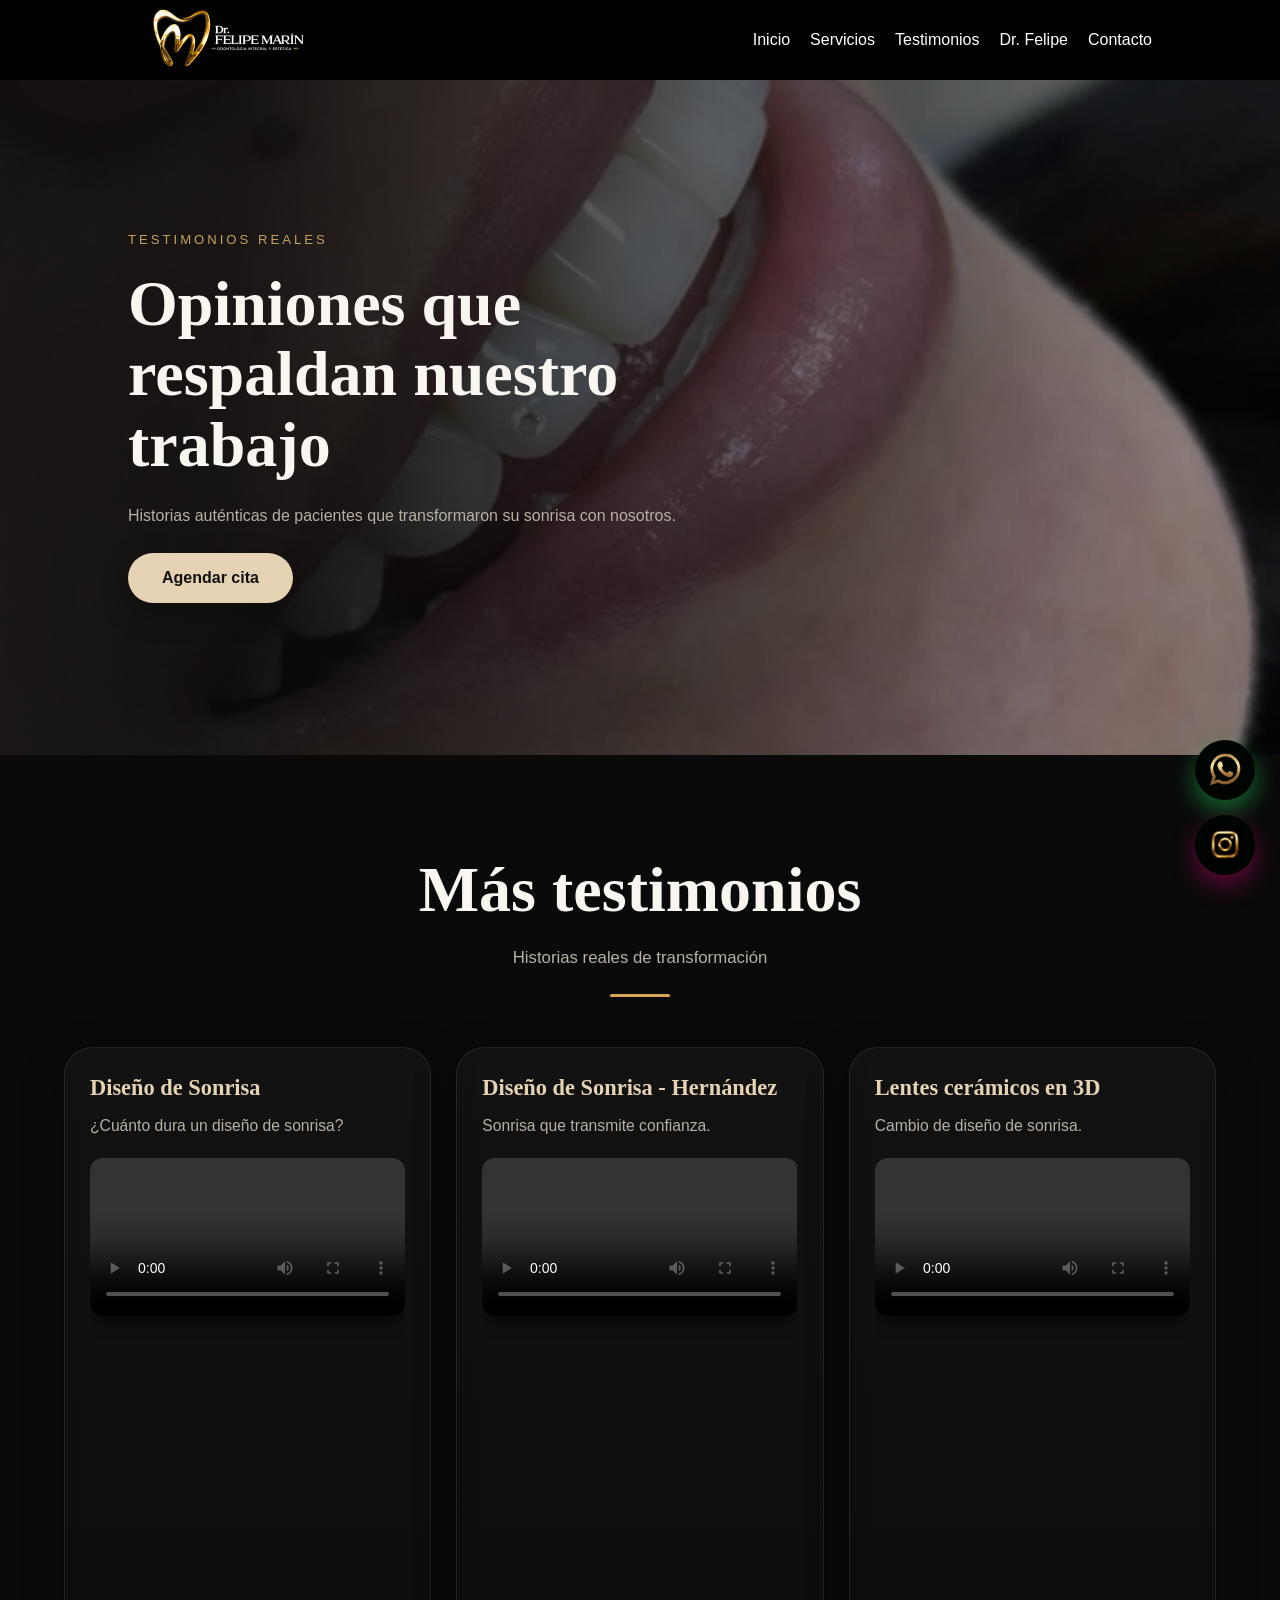
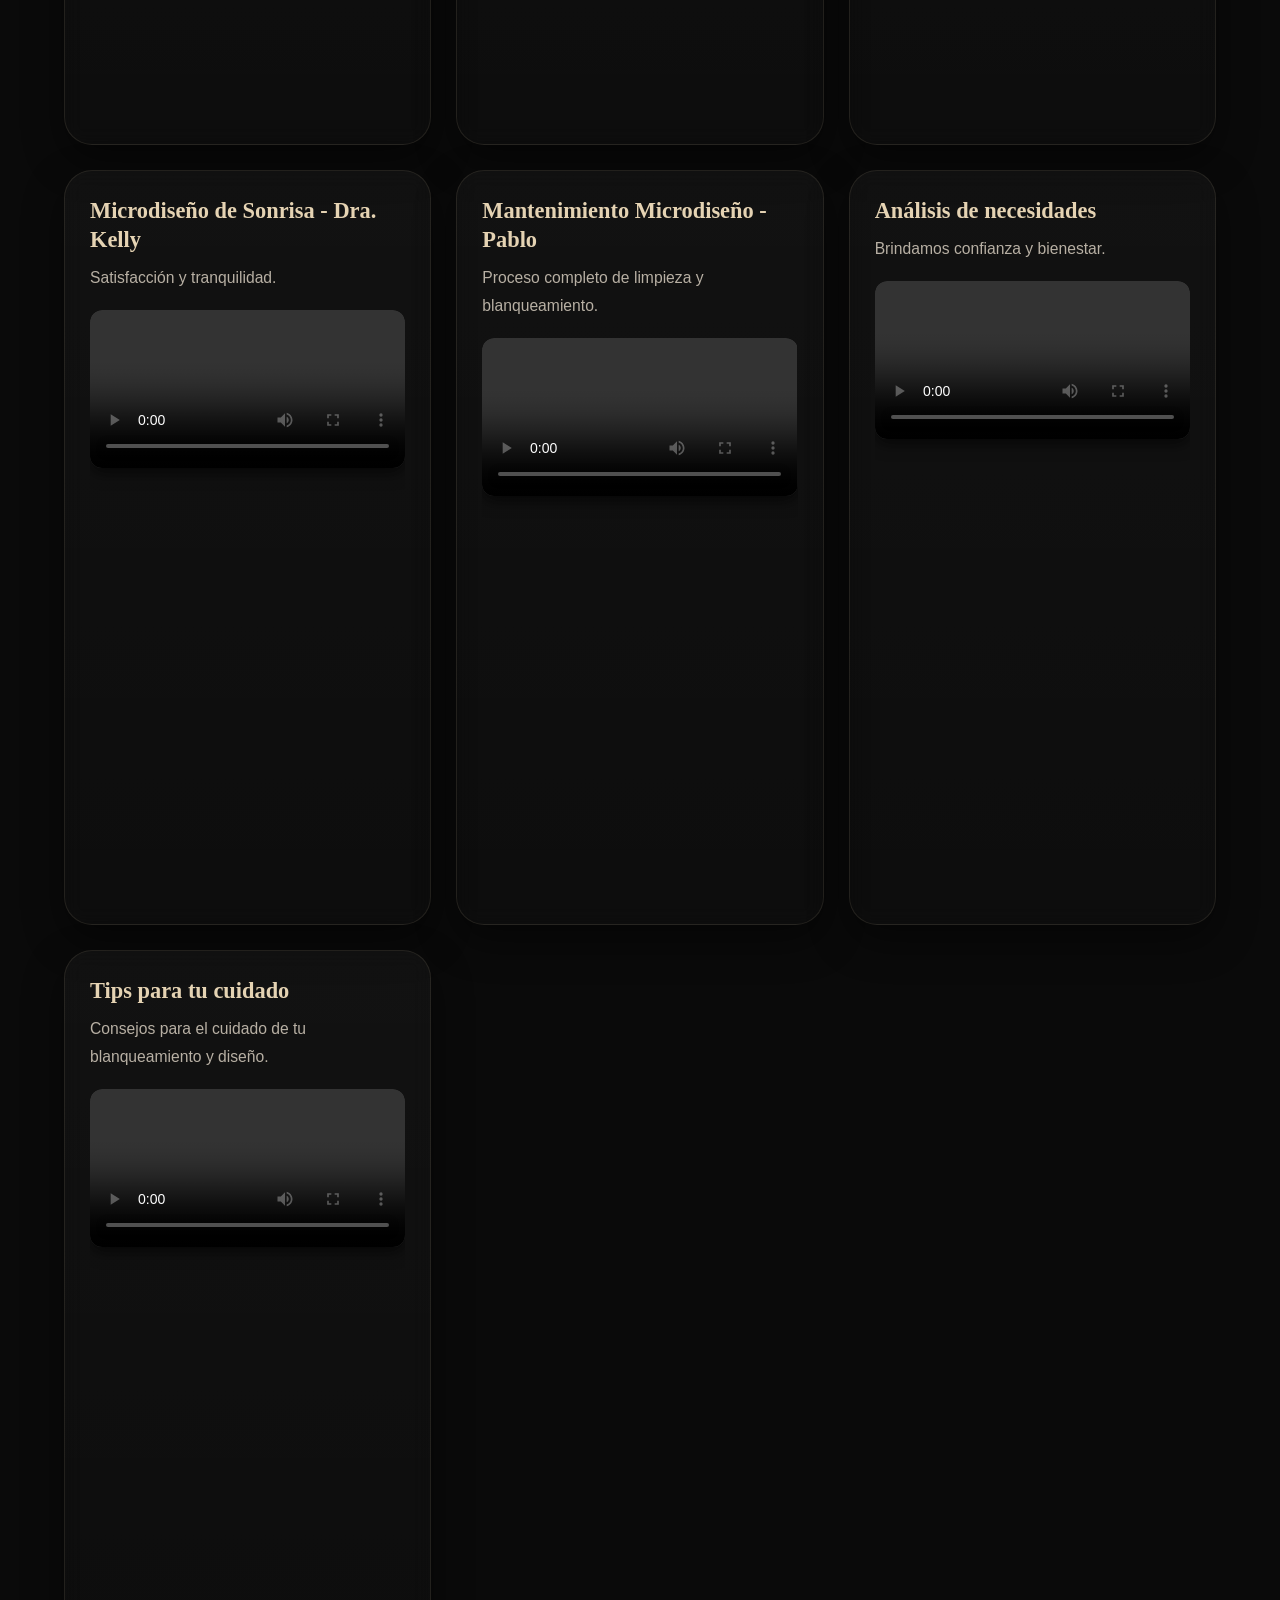
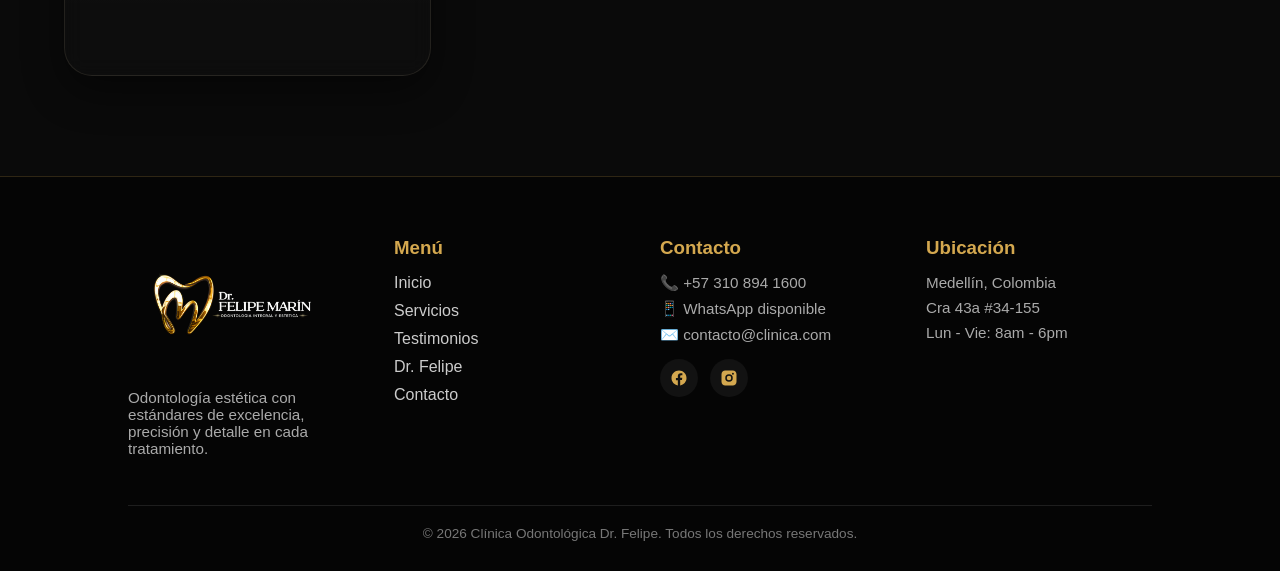
==== commit 9a7c4a79: "cambio de temas, botones y actualizaciones finales" ====
--- a/testimonios.html
+++ b/testimonios.html
@@ -26,7 +26,7 @@
             <li><a href="index.html#Inicio">Inicio</a></li>
             <li><a href="index.html#Servicios">Servicios</a></li>
             <li><a href="index.html#Testimonios">Testimonios</a></li>
-            <li><a href="index.html#Nosotros">Nosotros</a></li>
+            <li><a href="index.html#DrFelipe">Dr. Felipe</a></li>
             <li><a href="index.html#Contacto">Contacto</a></li>
         </ul>
     </nav>
@@ -34,21 +34,50 @@
 
 <div class="menu-overlay" id="menuOverlay"></div>
 
-<!-- HERO-->
-
-<section class="hero hero-testimonials">
-
-    <div class="content reveal">
-        <span class="hero-tag">ODONTOLOGÍA ESTÉTICA ESPECIALIZADA</span>
-
-        <h1>Opiniones que respaldan nuestro trabajo</h1>
-
-        <a href="index.html#Contacto" class="btn">Agendar cita</a>
-    </div>
-
-    <img src="img/imagen1.jpg" class="hero-img" alt="sonrisa">
+
+
+
+<!-- HERO TESTIMONIOS PREMIUM -->
+
+<section class="hero-testimonials">
+
+    <!-- IMAGEN -->
+    <div class="hero-testimonials-bg">
+
+        <img src="img/testimonials-hero.jpg" alt="Testimonios">
+
+    </div>
+
+    <!-- OVERLAY -->
+    <div class="hero-testimonials-overlay"></div>
+
+    <!-- CONTENIDO -->
+
+    <div class="hero-testimonials-content reveal">
+
+        <span class="hero-tag">
+            TESTIMONIOS REALES
+        </span>
+
+        <h1>
+            Opiniones que respaldan nuestro trabajo
+        </h1>
+
+        <p>
+            Historias auténticas de pacientes que transformaron su sonrisa con nosotros.
+        </p>
+
+        <a href="index.html#Contacto" class="btn-premium">
+            Agendar cita
+        </a>
+
+    </div>
 
 </section>
+
+
+
+
 
 
 <!-- TESTIMONIOS-->
@@ -160,6 +189,13 @@
 
 </a>
 
+    <a href="https://www.instagram.com/drfelipemarin?igsh=cmoycnJwMWlueWc5"
+   class="instagram-float"
+   target="_blank">
+
+    <img src="img/instagram.png" alt="Instagram">
+
+</a>
 
 
 <!-- FOOTER -->
@@ -183,7 +219,7 @@
                 <li><a href="index.html#Inicio">Inicio</a></li>
                 <li><a href="index.html#Servicios">Servicios</a></li>
                 <li><a href="index.html#Testimonios">Testimonios</a></li>
-                <li><a href="index.html#Nosotros">Nosotros</a></li>
+                <li><a href="index.html#DrFelipe">Dr. Felipe</a></li>
                 <li><a href="index.html#Contacto">Contacto</a></li>
             </ul>
         </div>
@@ -191,19 +227,19 @@
         <!-- CONTACTO -->
         <div class="footer-col">
     <h3>Contacto</h3>
-    <p>📞 +57 300 000 0000</p>
+    <p>📞 +57 310 894 1600</p>
     <p>📱 WhatsApp disponible</p>
     <p>✉️ contacto@clinica.com</p>
 
     <!-- REDES SOCIALES -->
     <div class="footer-social">
-        <a href="https://www.facebook.com/" target="_blank" aria-label="Facebook">
+        <a href="https://www.facebook.com/share/1B1ZJyaBY3/" target="_blank" aria-label="Facebook">
             <svg viewBox="0 0 24 24" fill="currentColor">
                 <path d="M22 12.07C22 6.5 17.52 2 12 2S2 6.5 2 12.07c0 5.02 3.66 9.18 8.44 9.93v-7.03H7.9v-2.9h2.54V9.41c0-2.5 1.5-3.88 3.8-3.88 1.1 0 2.25.2 2.25.2v2.48h-1.27c-1.25 0-1.64.78-1.64 1.58v1.9h2.8l-.45 2.9h-2.35V22c4.78-.75 8.44-4.91 8.44-9.93z"/>
             </svg>
         </a>
 
-        <a href="https://www.instagram.com/" target="_blank" aria-label="Instagram">
+        <a href="https://www.instagram.com/drfelipemarin?igsh=cmoycnJwMWlueWc5" target="_blank" aria-label="Instagram">
             <svg viewBox="0 0 24 24" fill="currentColor">
                 <path d="M7 2C4.24 2 2 4.24 2 7v10c0 2.76 2.24 5 5 5h10c2.76 0 5-2.24 5-5V7c0-2.76-2.24-5-5-5H7zm5 5a5 5 0 110 10 5 5 0 010-10zm6.5-.75a1.25 1.25 0 11-2.5 0 1.25 1.25 0 012.5 0zM12 9a3 3 0 100 6 3 3 0 000-6z"/>
             </svg>
@@ -215,7 +251,7 @@
         <div class="footer-col">
             <h3>Ubicación</h3>
             <p>Medellín, Colombia</p>
-            <p>Cra 00 #00-00</p>
+            <p>Cra 43a #34-155</p>
             <p>Lun - Vie: 8am - 6pm</p>
         </div>
 
--- a/styles.css
+++ b/styles.css
@@ -6,6 +6,7 @@
 
 html, body {
     overflow-x: hidden;
+    background: #0B0B0B;
 }
 
 html {
@@ -18,6 +19,8 @@
 body {
     font-family: Arial, sans-serif;
     padding-top: 80px;
+
+    background: #0B0B0B;
 }
 
 .container {
@@ -66,159 +69,325 @@
 
 
 
-/* PRIMER SECCION, HERO */
+
+
+/* =========================
+   HERO PREMIUM NUEVO
+========================= */
+
+:root {
+
+    --black-soft: #0B0B0B;
+    --beige: #E5D3B3;
+    --white-soft: #F9F6F1;
+    --gold-soft: #C6A15B;
+    --text-light: #F5F1EA;
+    --text-muted: #B8B0A4;
+
+}
+
 .hero {
-    height: 90vh;
-    background: #000;
     position: relative;
+    height: 100vh;
+    overflow: hidden;
+    background: var(--black-soft);
+
     display: flex;
     align-items: center;
-    overflow: hidden;
-}
-
-.hero-img {
+}
+
+/* SLIDER */
+
+.hero-visual {
+
     position: absolute;
-    right: 5%;
-    bottom: 0;
+
     top: 0;
-
+    right: -12%;
+
+    width: 62%;
     height: 100%;
-    width: auto;
-
-    object-fit: contain;
-}
-
-.hero::before {
-    content: "";
-    position: absolute;
+
+    z-index: 1;
+
+    overflow: visible;
+}
+
+.hero-visual svg {
+
     width: 100%;
     height: 100%;
-
-    background: linear-gradient(to right, #000 32%, transparent 70%),
-    linear-gradient(to left, #000 10%, transparent 70%);
-    
+}
+
+.slide {
+
+    opacity: 0;
+
+    transition:
+        opacity 1.2s ease,
+        transform 6s ease;
+
+    transform-origin: center;
+
+    transform: scale(1);
+
+}
+
+.slide.active {
+
+    opacity: 1;
+
+    transform: scale(1.04);
+}
+
+
+
+/* SOLO LA ACTIVA */
+
+.slide.active {
+
+    opacity: 1;
+
+}
+
+.slide.active {
+    opacity: 1;
+}
+
+
+
+/* OVERLAY */
+
+.hero-overlay {
+    position: absolute;
+    inset: 0;
+
+    z-index: 2;
+
+    background:
+    linear-gradient(
+        to right,
+
+        rgba(0,0,0,0.995) 0%,
+        rgba(0,0,0,0.96) 18%,
+        rgba(0,0,0,0.88) 34%,
+        rgba(0,0,0,0.58) 44%,
+        rgba(0,0,0,0.08) 50%,
+        rgba(0,0,0,0.00) 56%
+    );
+}
+
+/* CONTENIDO */
+
+.hero-content {
+    position: relative;
+    z-index: 3;
+
+    padding-left: 10%;
+    max-width: 560px;
+
+    display: flex;
+    flex-direction: column;
+    gap: 22px;
+
+    width: 49%;
+    max-width: 760px;
+}
+
+/* TAG */
+
+.hero-tag {
+    font-size: 0.82rem;
+    letter-spacing: 3px;
+    color: var(--gold-soft);
+    text-transform: uppercase;
+}
+
+/* TITULO */
+
+.hero-title {
+    font-family: 'Playfair Display', serif;
+
+    font-size: clamp(3rem, 5vw, 5rem);
+
+    line-height: 1.1;
+
+    color: var(--white-soft);
+
+    font-weight: 600;
+}
+
+/* SUB */
+
+.hero-subtitle {
+    font-family: 'Inter', sans-serif;
+
+    color: var(--text-muted);
+
+    font-size: 1.08rem;
+
+    line-height: 1.8;
+
+    max-width: 580px;
+}
+
+/* BOTON */
+
+.btn-premium {
+    width: fit-content;
+
+    padding: 16px 34px;
+
+    border-radius: 50px;
+
+    background: var(--beige);
+
+    color: #111;
+
+    text-decoration: none;
+
+    font-weight: 600;
+
+    transition: all 0.35s ease;
+
+    box-shadow:
+        0 10px 30px rgba(0,0,0,0.25);
+}
+
+.btn-premium:hover {
+
+    transform: translateY(-3px);
+
+    background: #f0dfbf;
+}
+
+
+
+
+
+
+
+
+
+
+
+
+
+/* =========================
+   HERO TESTIMONIOS PREMIUM
+========================= */
+
+.hero-testimonials {
+
+    position: relative;
+
+    height: 75vh;
+
+    overflow: hidden;
+
+    display: flex;
+    align-items: center;
+
+    background: #0B0B0B;
+}
+
+/* IMAGEN */
+
+.hero-testimonials-bg {
+
+    position: absolute;
+    inset: 0;
 
     z-index: 1;
 }
 
-.overlay {
-    position: absolute;
+.hero-testimonials-bg img {
+
     width: 100%;
     height: 100%;
+
+    object-fit: cover;
+
+    transform: scale(1);
+
+    animation: zoomTestimonials 8s ease forwards;
+}
+
+/* ZOOM LENTO */
+
+@keyframes zoomTestimonials {
+
+    from {
+        transform: scale(1);
+    }
+
+    to {
+        transform: scale(1.06);
+    }
+
+}
+
+/* OVERLAY */
+
+.hero-testimonials-overlay {
+
+    position: absolute;
+    inset: 0;
+
     z-index: 2;
-    background: linear-gradient(
-        to right,
-        rgba(0,0,0,0.85) 20%,
-        rgba(0,0,0,0.5) 50%,
-        rgba(0,0,0,0.1) 100%
-    );
-}
-
-.content {
+
+    background:
+        linear-gradient(
+            to right,
+            rgba(11,11,11,0.92) 18%,
+            rgba(11,11,11,0.70) 45%,
+            rgba(11,11,11,0.30) 100%
+        );
+}
+
+/* CONTENIDO */
+
+.hero-testimonials-content {
+
     position: relative;
-    z-index: 2;
-    color: white;
+
+    z-index: 3;
+
+    padding-left: 10%;
+
+    max-width: 700px;
 
     display: flex;
     flex-direction: column;
-    gap: 18px;
-
-    padding-left: 10%;
-    max-width: 800px;
-}
-
-.content h1 {
-    font-size: clamp(2rem, 5vw, 3rem);
-    line-height: 1.2;
-    
-}
-
-.content p {
-    font-size: 1.1rem;
-    margin-bottom: 20px;
-}
-
-.btn {
-    background: #d4a84f;
-    padding: 14px 35px;
-    border-radius: 30px;
-
-    text-decoration: none;
-    color: rgb(7, 7, 7);
-
-    display: inline-flex;
-    justify-content: center;
-    align-items: center;
-
-    font-size: 1.2rem;      
-    font-weight: 600;       
-    text-align: center;
-    letter-spacing: 0.5px;  
-    
-    box-shadow: 0 10px 25px rgba(212,168,79,0.3);
-
-    line-height: 1;         
-}
-
-
-.btn:hover {
-    opacity: 0.9;
-}
-
-.btn:active {
-    transform: scale(0.96);
-}
-
-.logo {
-    font-size: 1.5rem;
-    font-weight: bold;
-    text-decoration: none;
-    color: white;
-}
-
-/* =========================
-   HERO PREMIUM TIPOGRAFÍA
-========================= */
-
-.hero-title {
+
+    gap: 22px;
+}
+
+.hero-testimonials-content h1 {
+
     font-family: 'Playfair Display', serif;
-    font-size: clamp(2.5rem, 5vw, 3.8rem);
+
+    font-size: clamp(2.8rem, 5vw, 4.5rem);
+
+    line-height: 1.1;
+
+    color: var(--white-soft);
+
     font-weight: 600;
-    color: #ffffff;
-    line-height: 1.2;
-    letter-spacing: 0.5px;
-    max-width: 900px;
-}
-
-.hero-subtitle {
-    font-family: 'Inter', sans-serif;
-    font-size: clamp(1rem, 1.5vw, 1.2rem);
-    color: #d1d1d1;
-    line-height: 1.6;
-    max-width: 650px;
-}
-
-.hero-support {
-    font-family: 'Inter', sans-serif;
-    font-size: 0.95rem;
-    color: #a8a8a8;
-    line-height: 1.5;
-}
-
-.hero-support strong {
-    color: #ffffff;
-    font-weight: 500;
-}
-/* HERO PARA MAS TESTIMONIOS */
-
-.hero-tag {
-    font-size: 0.85rem;
-    letter-spacing: 2px;
-    color: #d4a84f;
-    text-transform: uppercase;
-    margin-bottom: 10px;
-    display: inline-block;
-}
+}
+
+.hero-testimonials-content p {
+
+    color: var(--text-muted);
+
+    line-height: 1.8;
+
+    max-width: 560px;
+}
+
+
+
+
 
 
 
@@ -350,70 +519,160 @@
 
 /* SEGUNDA SECCION SERVICES */
 .services {
-    padding: 100px 10%;
-    background: #f9f9f9;
+
+    padding: 140px 10%;
+
+    background:
+        linear-gradient(
+            to bottom,
+            #0B0B0B,
+            #101010
+        );
+
     text-align: center;
+
+    position: relative;
+
+    overflow: hidden;
+}
+
+.services-header {
+
+    margin-bottom: 80px;
 }
 
 .services-header h2 {
-    font-size: 2.2rem;
-    margin-bottom: 10px;
+
+    font-family: 'Playfair Display', serif;
+
+    font-size: clamp(2.8rem, 5vw, 4.5rem);
+
+    color: var(--white-soft);
+
+    font-weight: 600;
+
+    margin-bottom: 18px;
+
+    line-height: 1.1;
 }
 
 .services-header p {
-    color: #666;
-    margin-bottom: 50px;
+
+    color: var(--text-muted);
+
+    font-size: 1.05rem;
+
+    line-height: 1.8;
+
+    max-width: 700px;
+
+    margin: 0 auto;
 }
 
 /* GRID */
 .services-grid {
+
     display: grid;
+
     grid-template-columns: repeat(4, 1fr);
-    gap: 25px;
+
+    gap: 28px;
+
+    align-items: stretch;
 }
 
 /* CARDS */
 .service-card {
-    
-    padding: 30px;
-    border-radius: 15px;
+
+    position: relative;
+
+    padding: 38px 30px;
+
+    border-radius: 32px;
+
     text-align: left;
 
-    transition: all 0.4s ease;
     cursor: pointer;
 
-        /* 🔥 NUEVO ESTILO DORADO */
-    color: #1a1a1a;
-
-    background: linear-gradient(
-        135deg,
-        #f5d27a,
-        #d4a84f,
-        #b88a2a,
-        #f5d27a
-    );
-
-    background-size: 200% 200%;
-
-    box-shadow: 
-        0 10px 25px rgba(0,0,0,0.3),
-        inset 0 2px 5px rgba(255,255,255,0.3),
-        inset 0 -2px 5px rgba(0,0,0,0.2);
-
-    transition: all 0.4s ease;
+    overflow: hidden;
+
+    background:
+        linear-gradient(
+            180deg,
+            rgba(255,255,255,0.03),
+            rgba(255,255,255,0.015)
+        );
+
+    border: 1px solid rgba(229,211,179,0.10);
+
+    backdrop-filter: blur(10px);
+
+    transition:
+        transform 0.45s ease,
+        border-color 0.45s ease,
+        box-shadow 0.45s ease;
+
+    box-shadow:
+        0 10px 40px rgba(0,0,0,0.35);
+}
+
+.service-card::before {
+
+    content: "";
+
+    position: absolute;
+
+    inset: 0;
+
+    background:
+        radial-gradient(
+            circle at top left,
+            rgba(229,211,179,0.08),
+            transparent 45%
+        );
+
+    opacity: 0;
+
+    transition: opacity 0.5s ease;
 }
 
 .service-card h3 {
-    margin-bottom: 10px;
+
+    color: var(--white-soft);
+
+    font-size: 1.35rem;
+
+    margin-bottom: 14px;
+
+    font-weight: 600;
 }
 
 .service-card p {
-    color: #555;
-    line-height: 1.5;
+
+    color: var(--text-muted);
+
+    line-height: 1.8;
+
+    font-size: 0.98rem;
 }
 
 /* HOVER PRO */
 .service-card:hover {
+
+    transform: translateY(-10px);
+
+    border-color: rgba(229,211,179,0.35);
+
+    box-shadow:
+        0 20px 60px rgba(0,0,0,0.45),
+        0 0 30px rgba(198,161,91,0.08);
+}
+
+.service-card:hover::before {
+
+    opacity: 1;
+}
+.auto-active {
     transform: translateY(-10px) scale(1.02);
 
     background-position: 100% 0;
@@ -423,24 +682,53 @@
         inset 0 3px 6px rgba(255,255,255,0.4),
         inset 0 -3px 6px rgba(0,0,0,0.3);
 }
-.auto-active {
-    transform: translateY(-10px) scale(1.02);
-
-    background-position: 100% 0;
-
-    box-shadow: 
-        0 15px 40px rgba(0,0,0,0.4),
-        inset 0 3px 6px rgba(255,255,255,0.4),
-        inset 0 -3px 6px rgba(0,0,0,0.3);
-}
 
 .service-card.active {
-    transform: scale(1.03);
-
-    box-shadow: 
-        0 20px 50px rgba(0,0,0,0.5),
-        inset 0 4px 8px rgba(255,255,255,0.5),
-        inset 0 -4px 8px rgba(0,0,0,0.4);
+
+    transform: translateY(-12px);
+
+    background:
+        linear-gradient(
+            145deg,
+            rgba(198,161,91,0.18),
+            rgba(255,255,255,0.04)
+        );
+
+    border: 1px solid rgba(229,211,179,0.35);
+
+    box-shadow:
+        0 25px 70px rgba(0,0,0,0.55),
+        0 0 35px rgba(198,161,91,0.16);
+
+    animation: premiumGlow 1.2s ease;
+}
+
+@keyframes premiumGlow {
+
+    0% {
+
+        transform: translateY(0);
+
+        box-shadow:
+            0 0 0 rgba(198,161,91,0);
+    }
+
+    40% {
+
+        transform: translateY(-14px);
+
+        box-shadow:
+            0 0 45px rgba(198,161,91,0.22);
+    }
+
+    100% {
+
+        transform: translateY(-12px);
+
+        box-shadow:
+            0 25px 70px rgba(0,0,0,0.55),
+            0 0 35px rgba(198,161,91,0.16);
+    }
 }
 
 /* PANEL OCULTO */
@@ -453,23 +741,200 @@
 
 /* CUANDO SE ACTIVA */
 .service-panel.active {
-    max-height: 600px;
+    max-height: 2000px;
     opacity: 1;
     margin-top: 40px;
+    animation: fadeLuxury 0.7s ease;
+}
+
+@keyframes fadeLuxury {
+
+    from {
+
+        opacity: 0;
+
+        transform: translateY(30px);
+    }
+
+    to {
+
+        opacity: 1;
+
+        transform: translateY(0);
+    }
 }
 
 /* CONTENIDO INTERNO */
 .panel-content {
+
     display: none;
-    gap: 30px;
+
+    grid-template-columns: 1.1fr 0.9fr;
+
     align-items: center;
-    background: white;
-    padding: 30px;
-    border-radius: 15px;
+
+    gap: 60px;
+
+    padding: 55px;
+
+    border-radius: 34px;
+
+    background:
+        linear-gradient(
+            180deg,
+            rgba(255,255,255,0.035),
+            rgba(255,255,255,0.015)
+        );
+
+    border: 1px solid rgba(229,211,179,0.12);
+
+    backdrop-filter: blur(14px);
+
+    box-shadow:
+        0 25px 70px rgba(0,0,0,0.42);
+
+    overflow: hidden;
+
+    position: relative;
+}
+
+/* TAG SUPERIOR */
+
+.panel-tag {
+
+    display: inline-block;
+
+    margin-bottom: 18px;
+
+    padding: 10px 18px;
+
+    border-radius: 50px;
+
+    background: rgba(212,168,79,0.10);
+
+    border: 1px solid rgba(212,168,79,0.25);
+
+    color: #F5E7C8;
+
+    font-size: 0.78rem;
+
+    letter-spacing: 2px;
+
+    text-transform: uppercase;
+
+    font-weight: 600;
+}
+
+.panel-text {
+
+    display: flex;
+
+    flex-direction: column;
+
+    align-items: flex-start;
+
+    text-align: left;
+}
+
+.panel-text h3 {
+
+    font-family: 'Playfair Display', serif;
+
+    font-size: clamp(2rem, 4vw, 3rem);
+
+    color: #F5F1EA !important;
+
+    margin-bottom: 20px;
+
+    line-height: 1.1;
+}
+
+.panel-text p {
+
+    color: #D8D2C8 !important;
+
+    line-height: 1.9;
+
+    font-size: 1rem;
+
+    margin-bottom: 18px;
+}
+
+.panel-text ul {
+
+    list-style: none;
+
+    padding: 0;
+
+    margin-top: 10px;
+}
+
+.panel-text ul li {
+
+    color: #EFE7DA !important;
+
+    margin-bottom: 14px;
+
+    position: relative;
+
+    padding-left: 26px;
+
+    line-height: 1.7;
+}
+
+.panel-text ul li::before {
+
+    content: "•";
+
+    position: absolute;
+
+    left: 0;
+
+    color: var(--gold-soft);
+
+    font-size: 1.2rem;
+}
+
+.panel-gallery {
+
+    display: grid;
+
+    grid-template-columns: repeat(2, 1fr);
+
+    gap: 18px;
+}
+
+.panel-gallery img {
+
+    width: 100%;
+
+    height: 340px;
+
+    object-fit: cover;
+
+    border-radius: 24px;
+
+    border: 1px solid rgba(229,211,179,0.14);
+
+    transition:
+        transform 0.45s ease,
+        box-shadow 0.45s ease;
+
+    box-shadow:
+        0 15px 35px rgba(0,0,0,0.35);
+}
+
+.panel-gallery img:hover {
+
+    transform: scale(1.03);
+
+    box-shadow:
+        0 20px 45px rgba(0,0,0,0.45),
+        0 0 25px rgba(198,161,91,0.12);
 }
 
 .panel-content.active {
-    display: flex;
+    display: grid;
 }
 
 /* IMAGEN */
@@ -504,13 +969,31 @@
 }
 
 .testimonials-header h2 {
-    font-size: 2.5rem;
-    margin-bottom: 10px;
+
+    font-family: 'Playfair Display', serif;
+
+    font-size: clamp(2.8rem, 5vw, 4.5rem);
+
+    color: var(--white-soft);
+
+    font-weight: 600;
+
+    margin-bottom: 18px;
+
+    line-height: 1.1;
 }
 
 .testimonials-header p {
-    color: #aaa;
-    font-size: 1.1rem;
+
+    color: var(--text-muted);
+
+    font-size: 1.05rem;
+
+    line-height: 1.8;
+
+    max-width: 700px;
+
+    margin: 0 auto;
 }
 
 .videos-container {
@@ -520,34 +1003,85 @@
 }
 
 .video-card {
-    background: linear-gradient(
-        135deg,
-        #111,
-        #1a1a1a
-    );
-
-    padding: 20px;
-    border-radius: 18px;
-
-    border: 1px solid rgba(212,168,79,0.2);
-
-    box-shadow: 
-        0 10px 30px rgba(0,0,0,0.6),
-        inset 0 1px 0 rgba(255,255,255,0.05);
-
-    transition: all 0.4s ease;
+
+    position: relative;
+
+    background:
+        linear-gradient(
+            180deg,
+            rgba(255,255,255,0.035),
+            rgba(255,255,255,0.015)
+        );
+
+    padding: 24px;
+
+    border-radius: 28px;
+
+    border: 1px solid rgba(229,211,179,0.10);
+
+    backdrop-filter: blur(10px);
+
+    overflow: hidden;
+
+    transition:
+        transform 0.6s cubic-bezier(0.22, 1, 0.36, 1),
+        border-color 0.45s ease,
+        box-shadow 0.45s ease;
+
+    box-shadow:
+        0 15px 40px rgba(0,0,0,0.45);
+}
+
+
+.video-card::before {
+
+    content: "";
+
+    position: absolute;
+
+    inset: 0;
+
+    background:
+        radial-gradient(
+            circle at top left,
+            rgba(229,211,179,0.08),
+            transparent 45%
+        );
+
+    opacity: 0;
+
+    transition: opacity 0.5s ease;
+}
+
+.video-card:hover::before {
+
+    opacity: 1;
 }
 
 .video-card h3 {
-    margin-bottom: 8px;
-    color: #d4a84f;
+
+    font-family: 'Playfair Display', serif;
+
+    margin-bottom: 10px;
+
+    color: var(--beige);
+
+    font-size: 1.4rem;
+
+    line-height: 1.3;
+
     font-weight: 600;
 }
 
 .video-card p {
-    color: #ccc;
-    font-size: 0.95rem;
-    margin-bottom: 15px;
+
+    color: var(--text-muted);
+
+    font-size: 0.98rem;
+
+    line-height: 1.8;
+
+    margin-bottom: 18px;
 }
 
 .video-card video {
@@ -559,17 +1093,70 @@
 }
 
 .testimonials-btn {
-    margin-top: 60px;
-    text-align: center;
-}
+
+    margin-top: 70px;
+
+    display: flex;
+    justify-content: center;
+}
+
+.testimonials-btn a {
+
+    display: inline-flex;
+
+    align-items: center;
+    justify-content: center;
+
+    padding: 16px 34px;
+
+    border-radius: 50px;
+
+    background: var(--beige);
+
+    color: #111;
+
+    text-decoration: none;
+
+    font-family: 'Inter', sans-serif;
+
+    font-weight: 600;
+
+    letter-spacing: 0.3px;
+
+    border: 1px solid rgba(229,211,179,0.25);
+
+    transition:
+        transform 0.6s cubic-bezier(0.22, 1, 0.36, 1),
+        background 0.4s ease,
+        box-shadow 0.4s ease;
+
+    box-shadow:
+        0 12px 30px rgba(0,0,0,0.35);
+}
+
+/* HOVER PREMIUM */
+
+.testimonials-btn a:hover {
+
+    transform: translateY(-4px);
+
+    background: #f0dfbf;
+
+    box-shadow:
+        0 18px 45px rgba(0,0,0,0.45),
+        0 0 20px rgba(198,161,91,0.10);
+}
+
+
 .video-card:hover {
-    transform: translateY(-8px);
-
-    border: 1px solid rgba(212,168,79,0.6);
-
-    box-shadow: 
-        0 20px 50px rgba(0,0,0,0.8),
-        0 0 20px rgba(212,168,79,0.2);
+
+    transform: translateY(-10px);
+
+    border-color: rgba(229,211,179,0.28);
+
+    box-shadow:
+        0 25px 60px rgba(0,0,0,0.55),
+        0 0 30px rgba(198,161,91,0.08);
 }
 
 .testimonials-header::after {
@@ -647,40 +1234,199 @@
 
 
 
-/* CUARTA SECCIÓN SOBRE NOSOTROS */
-.about {
-    padding: 80px 10%;
-    background: linear-gradient(
-        135deg,
-        #e0b95f,
-        #cfa344,
-        #a37925
+/* =========================
+   DR FELIPE PREMIUM
+========================= */
+
+.doctor {
+
+    position: relative;
+
+    padding: 140px 10%;
+
+    background:
+    linear-gradient(
+        to bottom,
+        #101010,
+        #0B0B0B
     );
-}
-
-.about-container {
-    display: flex;
+
+    overflow: hidden;
+}
+
+/* GLOW DECORATIVO */
+
+.doctor::before {
+
+    content: "";
+
+    position: absolute;
+
+    top: -20%;
+    right: -10%;
+
+    width: 600px;
+    height: 600px;
+
+    background:
+    radial-gradient(
+        circle,
+        rgba(198,161,91,0.08),
+        transparent 70%
+    );
+
+    pointer-events: none;
+}
+
+/* CONTENEDOR */
+
+.doctor-container {
+
+    position: relative;
+
+    display: grid;
+
+    grid-template-columns: 0.9fr 1.1fr;
+
     align-items: center;
-    gap: 50px;
-}
-
-.about-img img {
-    width: 250px;
-    border-radius: 10px;
-}
-
-.about-text {
-    color: #111;
-}
-
-.about-text h2 {
-    font-size: 2rem;
-    margin-bottom: 20px;
-}
-
-.about-text p {
-    margin-bottom: 15px;
-    line-height: 1.6;
+
+    gap: 90px;
+
+    z-index: 2;
+}
+
+/* IMAGEN */
+
+.doctor-img {
+    position: relative;
+    display: inline-block;
+    width: fit-content;
+    flex-shrink: 0;
+    display: block;
+}
+
+.doctor-img::before {
+
+    content: "";
+
+    position: absolute;
+
+    inset: -18px;
+
+    border-radius: 36px;
+
+    border: 1px solid rgba(229,211,179,0.18);
+
+    pointer-events: none;
+}
+
+.doctor-img img {
+
+    width: 100%;
+
+    max-width: 440px;
+
+    height: 620px;
+
+    object-fit: cover;
+
+    border-radius: 32px;
+
+    display: block;
+
+    filter:
+        brightness(0.92)
+        contrast(1.02);
+
+    box-shadow:
+        0 30px 70px rgba(0,0,0,0.55);
+}
+
+/* TEXTO */
+
+.doctor-text {
+
+    color: var(--white-soft);
+}
+
+/* TAG */
+
+.doctor-text::before {
+
+    content: "Odontología estética premium";
+
+    display: inline-block;
+
+    margin-bottom: 22px;
+
+    padding: 10px 18px;
+
+    border-radius: 50px;
+
+    background: rgba(198,161,91,0.08);
+
+    border: 1px solid rgba(198,161,91,0.16);
+
+    color: var(--beige);
+
+    font-size: 0.78rem;
+
+    letter-spacing: 2px;
+
+    text-transform: uppercase;
+
+    font-weight: 600;
+}
+
+/* TITULO */
+
+.doctor-text h2 {
+
+    font-family: 'Playfair Display', serif;
+
+    font-size: clamp(3rem, 5vw, 4.8rem);
+
+    line-height: 1.05;
+
+    margin-bottom: 28px;
+
+    color: var(--white-soft);
+
+    font-weight: 600;
+
+    max-width: 10ch;
+}
+
+/* PÁRRAFOS */
+
+.doctor-text p {
+
+    color: var(--text-muted);
+
+    line-height: 1.95;
+
+    font-size: 1.02rem;
+
+    margin-bottom: 24px;
+
+    max-width: 680px;
+}
+
+/* FIRMA */
+
+.doctor-text h4 {
+
+    font-family: 'Playfair Display', serif;
+
+    font-size: 1.5rem;
+
+    color: var(--beige);
+
+    margin-top: 40px;
+
+    margin-bottom: 8px;
+
+    font-weight: 600;
 }
 
 
@@ -694,12 +1440,61 @@
 
 /* SECCIÓN CONTACTO */
 .contact {
-    padding: 100px 10%;
-    background: #111;
+    padding: 120px 10%;
+
+    background:
+    radial-gradient(
+        circle at top,
+        rgba(255,255,255,0.04),
+        transparent 35%
+    ),
+    linear-gradient(
+        135deg,
+        #101010,
+        #171717,
+        #0d0d0d
+    );
+
     color: white;
+
     display: flex;
     flex-direction: column;
-    gap: 60px;
+    gap: 70px;
+
+    position: relative;
+    overflow: hidden;
+}
+
+.contact h3 {
+
+    font-size: 1.8rem;
+
+    font-weight: 600;
+
+    margin-bottom: -30px;
+
+    letter-spacing: 1px;
+
+    position: relative;
+}
+
+.contact h3::after {
+
+    content: "";
+
+    display: block;
+
+    width: 80px;
+    height: 2px;
+
+    margin-top: 12px;
+
+    background:
+    linear-gradient(
+        90deg,
+        #d4a84f,
+        transparent
+    );
 }
 
 .contact-container {
@@ -735,11 +1530,76 @@
 
 .contact-form input,
 .contact-form textarea {
-    padding: 12px 15px;
-    border-radius: 8px;
+
+    padding: 16px 18px;
+
+    border-radius: 14px;
+
+    border: 1px solid rgba(255,255,255,0.08);
+
+    background: rgba(255,255,255,0.04);
+
+    color: white;
+
+    outline: none;
+
+    font-size: 1rem;
+
+    transition: 0.3s ease;
+
+    backdrop-filter: blur(10px);
+}
+
+.contact-form input:focus,
+.contact-form textarea:focus {
+
+    border-color: rgba(212,168,79,0.7);
+
+    box-shadow:
+        0 0 0 4px rgba(212,168,79,0.08);
+
+    background: rgba(255,255,255,0.06);
+}
+
+.contact-form .btn {
+
+    margin-top: 10px;
+
+    padding: 16px;
+
+    border-radius: 14px;
+
     border: none;
-    outline: none;
+
+    cursor: pointer;
+
     font-size: 1rem;
+    font-weight: 600;
+
+    letter-spacing: 1px;
+
+    color: #111;
+
+    background:
+    linear-gradient(
+        135deg,
+        #f5d27a,
+        #d4a84f,
+        #b88a2a
+    );
+
+    transition: 0.4s ease;
+
+    box-shadow:
+        0 10px 25px rgba(0,0,0,0.35);
+}
+
+.contact-form .btn:hover {
+
+    transform: translateY(-4px);
+
+    box-shadow:
+        0 18px 35px rgba(0,0,0,0.45);
 }
 
 /* CONTENEDOR TARJETAS */
@@ -752,14 +1612,25 @@
 
 /* TARJETAS */
 .contact-card {
+
     width: 280px;
-    padding: 25px;
-    border-radius: 15px;
-    
+
+    padding: 28px;
+
+    border-radius: 22px;
+
     color: #1a1a1a;
 
-    /* 🔥 EFECTO DORADO METÁLICO */
-    background: linear-gradient(
+    position: relative;
+    overflow: hidden;
+
+    backdrop-filter: blur(10px);
+
+    border: 1px solid rgba(255,255,255,0.08);
+
+    /* 🔥 EFECTO DORADO PREMIUM */
+    background:
+    linear-gradient(
         135deg,
         #f5d27a,
         #d4a84f,
@@ -767,14 +1638,48 @@
         #f5d27a
     );
 
-    background-size: 200% 200%;
-    
-    box-shadow: 
-        0 10px 25px rgba(0,0,0,0.3),
-        inset 0 2px 5px rgba(255,255,255,0.3),
-        inset 0 -2px 5px rgba(0,0,0,0.2);
-
-    transition: all 0.4s ease;
+    background-size: 220% 220%;
+
+    box-shadow:
+        0 12px 30px rgba(0,0,0,0.35),
+        inset 0 2px 6px rgba(255,255,255,0.28),
+        inset 0 -2px 6px rgba(0,0,0,0.18);
+
+    transition:
+        transform 0.45s ease,
+        box-shadow 0.45s ease,
+        border-color 0.45s ease,
+        background 0.45s ease;
+}
+
+
+.contact-card::before {
+    content: "";
+
+    position: absolute;
+
+    top: -100%;
+    left: -40%;
+
+    width: 80%;
+    height: 300%;
+
+    background:
+    linear-gradient(
+        rgba(255,255,255,0),
+        rgba(255,255,255,0.18),
+        rgba(255,255,255,0)
+    );
+
+    transform: rotate(25deg);
+
+    transition: 0.8s;
+}
+
+.contact-card:hover::before,
+.contact-card.auto-active::before {
+
+    left: 120%;
 }
 
 /* TEXTO */
@@ -787,34 +1692,44 @@
 }
 
 /* EFECTO HOVER PREMIUM */
-.contact-card:hover {
-    transform: translateY(-8px) scale(1.02);
+.contact-card:hover,
+.contact-card.auto-active {
+
+    transform:
+        perspective(1000px)
+        rotateX(4deg)
+        translateY(-10px)
+        scale(1.03);
 
     background-position: 100% 0;
 
     box-shadow: 
         0 15px 40px rgba(0,0,0,0.4),
+        0 0 30px rgba(212,168,79,0.25),
         inset 0 3px 6px rgba(255,255,255,0.4),
         inset 0 -3px 6px rgba(0,0,0,0.3);
-}
-.auto-active {
-    transform: translateY(-10px) scale(1.02);
-
-    background-position: 100% 0;
-
-    box-shadow: 
-        0 15px 40px rgba(0,0,0,0.4),
-        inset 0 3px 6px rgba(255,255,255,0.4),
-        inset 0 -3px 6px rgba(0,0,0,0.3);
-}
+
+}
+
+
+
 
 .map-container {
     margin-top: 40px;
-    border-radius: 15px;
+    border-radius: 24px;
+
     overflow: hidden;
 
-    box-shadow: 
-        0 10px 30px rgba(0,0,0,0.4);
+    border: 1px solid rgba(255,255,255,0.06);
+
+    box-shadow:
+        0 20px 50px rgba(0,0,0,0.45);
+
+    position: relative;
+}
+
+.map-container iframe {
+    filter: grayscale(100%) contrast(1.1);
 }
 
 .contact .map-container {
@@ -824,7 +1739,7 @@
 /* whatsapp boton */
 .whatsapp-float {
     position: fixed;
-    bottom: 25px;
+    bottom: 100px;
     right: 25px;
 
     width: 60px;
@@ -862,6 +1777,47 @@
     animation: pulse 3s infinite;
 }
 
+
+/* INSTAGRAM FLOAT */
+
+.instagram-float {
+
+    position: fixed;
+
+    bottom: 25px; /* arriba del whatsapp */
+    right: 25px;
+
+    width: 60px;
+    height: 60px;
+
+    background: #000502;
+
+    border-radius: 50%;
+
+    display: flex;
+    justify-content: center;
+    align-items: center;
+
+    box-shadow:
+        0 10px 25px rgba(255, 0, 140, 0.35);
+
+    z-index: 2000;
+
+    transition: all 0.3s ease;
+
+    animation: pulse 3s infinite;
+}
+
+.instagram-float img {
+
+    width: 38px;
+    height: 38px;
+}
+
+.instagram-float:hover {
+
+    transform: scale(1.1);
+}
 
 
 
@@ -995,150 +1951,481 @@
 
 
 
-/* --------------------- */
-/* DISEÑO PARA CELULARES */
-/* --------------------- */
-
+/* ================================================= */
+/* ==================== TABLET ===================== */
+/* ================================================= */
+
+@media (max-width: 1024px) {
+
+    /* TESTIMONIOS */
+    .testimonials-page .videos-container {
+        grid-template-columns: repeat(2, 1fr);
+    }
+}
+
+
+/* ================================================= */
+/* ==================== MOBILE ===================== */
+/* ================================================= */
 
 @media (max-width: 900px) {
+
+    /* NAVBAR */
+
+    .navbar nav {
+
+        position: fixed;
+
+        top: 0;
+        right: 0;
+
+        transform: translateX(100%);
+
+        width: 35%;
+        max-width: 280px;
+        height: 100vh;
+
+        background: #0a0a0a;
+
+        display: flex;
+        flex-direction: column;
+        justify-content: center;
+        align-items: center;
+
+        transition: transform 0.4s ease;
+
+        z-index: 1001;
+    }
+
+    .navbar nav.active {
+        transform: translateX(0);
+    }
+
+    .navbar ul {
+        flex-direction: column;
+        gap: 30px;
+    }
+
+    .menu-toggle {
+
+        display: flex;
+        flex-direction: column;
+
+        gap: 5px;
+
+        background: none;
+        border: none;
+
+        cursor: pointer;
+
+        z-index: 1002;
+    }
+
+    .menu-toggle span {
+
+        width: 25px;
+        height: 2px;
+
+        background: #d4a84f;
+    }
+
+    .logo img {
+        height: 90px;
+    }
+
+    /* SERVICIOS */
+
     .services-container {
         grid-template-columns: repeat(2, 1fr);
     }
-}
+
+    /* CONTACTO */
+
+    .contact-container {
+        flex-direction: column;
+    }
+
+    .contact-cards {
+        flex-direction: column;
+        align-items: center;
+    }
+
+
+    .footer-col {
+        text-align: center;
+    }
+
+    .footer-social {
+
+        display: flex;
+
+        justify-content: center;
+
+        align-items: center;
+
+        gap: 18px;
+
+        margin-top: 20px;
+    }
+
+}
+
+
+
+/* ================================================= */
+/* ================= MOBILE SMALL ================== */
+/* ================================================= */
+
+@media (max-width: 768px) {
+
+    /* ================================================= */
+    /* ====================== HERO ===================== */
+    /* ================================================= */
+
+    .hero {
+    position: relative;
+    height: 100vh;
+    overflow: hidden;
+
+    display: flex;
+    align-items: center;
+    justify-content: center;
+
+    text-align: center;
+
+    padding: 0 24px;
+
+    background: #0B0B0B;
+}
+
+/* ======================
+   FONDO (IMAGEN + CURVA)
+====================== */
+
+.hero-visual {
+    position: absolute;
+    inset: 0;
+
+    width: 100%;
+    height: 100%;
+
+    z-index: 1;
+}
+
+/* la imagen real del slider */
+.hero-visual img,
+.hero-visual svg {
+    width: 100%;
+    height: 100%;
+    object-fit: cover;
+}
+
+/* eliminamos paths del svg si estorban */
+.hero-visual path {
+    display: none;
+}
+
+/* CURVA REAL COMO RECORTE DEL FONDO */
+.hero-visual {
+    position: absolute;
+    inset: 0;
+    z-index: 1;
+    clip-path: ellipse(85% 90% at 100% 50%);
+    
+}
+
+.hero-visual::before {
+    content: "";
+
+    position: absolute;
+    top: 0;
+    right: 0;
+
+    width: 100%;
+    height: 100%;
+
+    z-index: 4;
+    pointer-events: none;
+
+    background-repeat: no-repeat;
+    background-position: center;
+    transform: translateX(-68%);
+    background-size: contain;
+
+    /* SVG curva dorada como fondo */
+    background-image: url("data:image/svg+xml,%3Csvg xmlns='http://www.w3.org/2000/svg' viewBox='0 0 100 100' preserveAspectRatio='none'%3E%3Cpath d='M100,0 C79,18 79,83 100,100' fill='none' stroke='%23C6A15B' stroke-width='3.5'/%3E%3C/svg%3E");
+
+    filter: drop-shadow(0 0 6px rgba(198,161,91,0.25));
+}
+
+/* capa de profundidad sobre la imagen */
+.hero-visual::after {
+    content: "";
+
+    position: absolute;
+    inset: 0;
+
+    background: radial-gradient(
+        circle at right center,
+        rgba(198,161,91,0.10),
+        transparent 60%
+    );
+
+    z-index: 2;
+}
+
+/* ======================
+   OVERLAY OSCURO
+====================== */
+
+.hero-overlay {
+    position: absolute;
+    inset: 0;
+
+    z-index: 3;
+
+    background: rgba(0, 0, 0, 0.25);
+
+    backdrop-filter: blur(2px);
+    -webkit-backdrop-filter: blur(6px);
+}
+
+/* ======================
+   TEXTO (ENCIMA DE TODO)
+====================== */
+
+.hero-content {
+    position: relative;
+    z-index: 5;
+
+    width: 100%;
+    max-width: 100%;
+
+    padding: 0 8vw;
+
+    display: flex;
+    flex-direction: column;
+    align-items: center;
+    text-align: center;
+}
+
+.hero-tag {
+    font-size: 0.78rem;
+    letter-spacing: 4px;
+    margin-bottom: 18px;
+}
+
+.hero-title {
+    font-size: clamp(2.6rem, 10vw, 4.2rem);
+    line-height: 1.05;
+
+    max-width: 12ch;
+    margin-bottom: 20px;
+
+    color: #fff;
+}
+
+.hero-subtitle {
+    font-size: 1rem;
+    line-height: 1.7;
+
+    max-width: 30ch;
+
+    color: rgba(255,255,255,0.85);
+    margin-bottom: 30px;
+}
+
+.btn-premium {
+    padding: 14px 28px;
+    font-size: 1rem;
+}
+
+/* ======================
+   SLIDER FIX
+====================== */
+
+.slide {
+    clip-path: none !important;
+}
+
+
+
+
+
+
+/* =========================
+   DR FELIPE MOBILE
+========================= */
+
+.doctor {
+
+    padding: 100px 8%;
+}
+
+.doctor-container {
+
+    grid-template-columns: 1fr;
+
+    gap: 50px;
+}
+
+.doctor-img {
+
+    display: flex;
+    justify-content: center;
+}
+
+.doctor-img img {
+
+    max-width: 100%;
+
+    height: 520px;
+}
+
+.doctor-text {
+
+    text-align: left;
+}
+
+.doctor-text h2 {
+
+    max-width: 100%;
+
+    font-size: clamp(2.5rem, 10vw, 4rem);
+}
+
+
+
+ /* ================================================= */
+/* ================= SERVICIOS MOBILE ============== */
+/* ================================================= */
+
+.services-grid {
+    grid-template-columns: 1fr;
+    gap: 18px;
+}
+
+/* CONTENEDOR GENERAL PANEL */
+.service-panel {
+    max-height: 0;
+    overflow: hidden;
+    opacity: 0;
+    transition: all 0.5s ease;
+}
+
+.service-panel.active {
+    max-height: 2000px;
+    opacity: 1;
+    margin-top: 20px;
+}
+
+/* =========================
+   PANEL ORIGINAL (desktop → mobile override)
+========================= */
+.panel-content {
+    padding: 25px;
+    grid-template-columns: 1fr !important;
+    gap: 25px;
+    overflow: visible;
+}
+
+/* =========================
+   GALERÍA (CLAVE DEL PROBLEMA)
+========================= */
+.panel-gallery {
+    grid-template-columns: 1fr !important; /* 🔥 ESTO ES LO IMPORTANTE */
+    display: grid;
+    gap: 15px;
+}
+
+.panel-gallery img {
+    width: 100%;
+    height: 220px;
+    object-fit: cover;
+    border-radius: 18px;
+}
+
+/* =========================
+   MOBILE DETAIL (ACORDEÓN JS)
+========================= */
+.mobile-detail {
+    display: block;
+    width: 100%;
+
+    overflow: hidden;
+    max-height: 0;
+    opacity: 0;
+
+    transition: all 0.4s ease;
+    margin-top: 12px;
+}
+
+/* estado abierto controlado por JS */
+.mobile-detail.open {
+    max-height: 2000px;
+    opacity: 1;
+}
+
+    /* ================================================= */
+    /* ====================== VIDEOS =================== */
+    /* ================================================= */
+
+    .videos-container,
+    .testimonials-page .videos-container {
+
+        grid-template-columns: 1fr;
+
+        gap: 25px;
+    }
+
+    .video-card {
+
+        padding: 20px;
+    }
+
+    .video-wrapper {
+
+        width: 100%;
+    }
+
+    .video-frame {
+
+        width: 100%;
+        height: auto;
+
+        display: block;
+
+        border-radius: 12px;
+
+        background: #000;
+    }
+
+    
+}
+
+/* ================================================= */
+/* ================= EXTRA SMALL =================== */
+/* ================================================= */
 
 @media (max-width: 500px) {
+
     .services-container {
         grid-template-columns: 1fr;
     }
 }
 
-@media (max-width: 768px) {
-
-    .hero {
-        height: 100vh;
-
-        display: flex;
-        align-items: center;
-        justify-content: center;
-
-        text-align: center;
-        padding: 0 20px;
-
-        background: 
-            linear-gradient(rgba(0,0,0,0.75), rgba(0,0,0,0.85)),
-            url("img/imagen1.jpg") center/cover no-repeat;
-    }
-
-    .about-container {
-        flex-direction: column;
-        text-align: center;
-        gap: 30px;
-    }
-
-    .about-text {
-    text-align: left;
-    }
-
-    .about-img img {
-    width: 100%;
-    max-width: 210px;
-    }
-
-    .hero-img {
-        display: none;
-    }
-
-    .hero::before {
-        display: none;
-    }
-
-    .content {
-    padding-left: 0;
-    max-width: 100%;
-    align-items: flex-start; 
-    text-align: left;        
-    }
-
-    .content h1 {
-        font-size: clamp(1.8rem, 6vw, 2.4rem);
-        line-height: 1.3;
-    }
-
-    .content p {
-        font-size: 1rem;
-    }
-
-    .btn {
-        width: auto;
-        max-width: 280px;
-    }
-
-    /* SERVICIOS */
-
-/* tarjetas en columna */
-    .services-grid {
-        grid-template-columns: 1fr;
-    }
-
-    /* ocultar panel global */
-    .service-panel {
-        display: none;
-    }
-
-    /* reactivar acordeón individual */
-    .service-item {
-        display: block;
-    }
-
-    .service-detail {
-        max-height: 0;
-        overflow: hidden;
-        transition: all 0.4s ease;
-        opacity: 0;
-    }
-
-    .service-item.active .service-detail {
-        max-height: 500px;
-        opacity: 1;
-        margin-top: 10px;
-    }
-
-    .detail-content {
-        display: flex;
-        flex-direction: column;
-        gap: 15px;
-        padding: 15px;
-    }
-
-    .detail-content img {
-        width: 100%;
-    }
-
-/* =========================
-   MOBILE DETAIL (SERVICIOS)
-========================= */
-
-    .mobile-detail {
-        margin-top: 10px;
-        background: white;
-        padding: 15px;
-        border-radius: 10px;
-        animation: fadeIn 0.3s ease;
-    }
-
-    .mobile-detail img {
-        width: 100%;
-        border-radius: 8px;
-    }
-
-}
-
+
+/* ================================================= */
+/* ================= ANIMACIONES =================== */
+/* ================================================= */
 
 @keyframes fadeIn {
+
     from {
         opacity: 0;
         transform: translateY(-10px);
     }
+
     to {
         opacity: 1;
         transform: translateY(0);
@@ -1147,120 +2434,14 @@
 
 
 
-/*--------------------*/
-/* FORMATO PARA VIDEOS*/
-/*--------------------*/
-
-/* 📱 TABLET */
-@media (max-width: 1024px) {
-    .testimonials-page .videos-container {
-        grid-template-columns: repeat(2, 1fr);
-    }
-}
-
-/* 📱 MÓVIL */
-@media (max-width: 768px) {
-
-    /* GRID GENERAL */
-    .videos-container {
-        grid-template-columns: 1fr;
-        gap: 25px;
-    }
-
-    /* TESTIMONIOS PAGE */
-    .testimonials-page .videos-container {
-        grid-template-columns: 1fr;
-    }
-
-    /* TARJETAS */
-    .video-card {
-        padding: 20px;
-    }
-
-    /* 🔥 WRAPPER (QUITAMOS ALTURA FORZADA) */
-    .video-wrapper {
-        width: 100%;
-    }
-
-    /* 🔥 VIDEO (SOLUCIÓN REAL) */
-    .video-frame {
-        width: 100%;
-        height: auto; /* 🔥 clave */
-        display: block;
-        border-radius: 12px;
-        background: #000;
-    }
-}
-
-
-
-
-
-/* CONTACTOS */
-
-    @media (max-width: 768px) {
-
-    .contact-container {
-        flex-direction: column;
-    }
-
-    .contact-cards {
-        flex-direction: column;
-        align-items: center; /* opcional, se ve bonito */
-    }
-
-}
-
-
-
-@media (max-width: 900px) {
-
-    .navbar nav {
-    position: fixed;
-    top: 0;
-    right: 0;
-    transform: translateX(100%);
-    width: 35%;
-    max-width: 280px;
-    height: 100vh;
-    background: #0a0a0a;
-
-    display: flex;
-    flex-direction: column;
-    justify-content: center;
-    align-items: center;
-
-    transition: right 0.4s ease;
-    z-index: 1001;
-}
-
-    .menu-toggle {
-        display: flex;
-        flex-direction: column;
-        gap: 5px;
-        background: none;
-        border: none;
-        cursor: pointer;
-        z-index: 1002;
-    }
-
-    .menu-toggle span {
-        width: 25px;
-        height: 2px;
-        background: #d4a84f;
-    }
-
-    .navbar nav.active {
-    transform: translateX(0);
-}
-
-    .navbar ul {
-        flex-direction: column;
-        gap: 30px;
-    }
-
-     .logo img {
-        height: 90px;
-    }
-
-}+
+
+
+
+
+
+
+
+
+
+
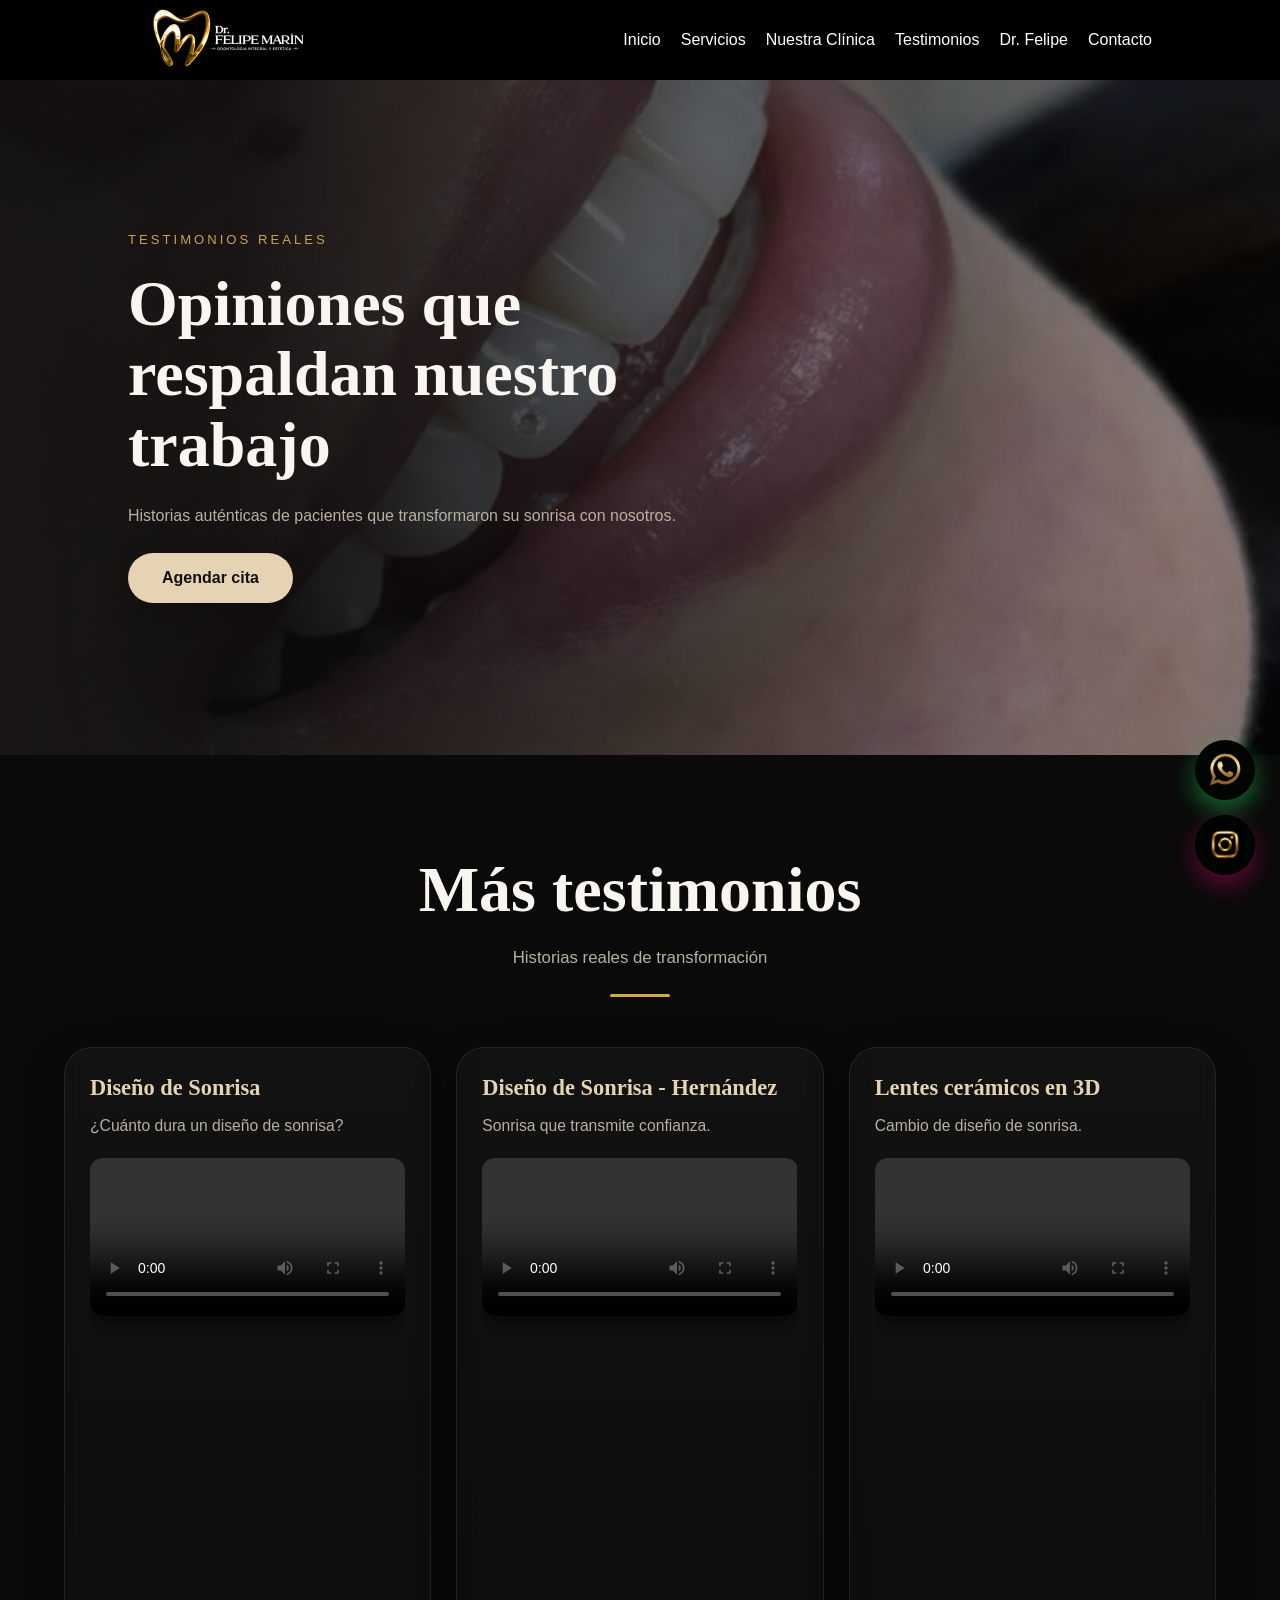
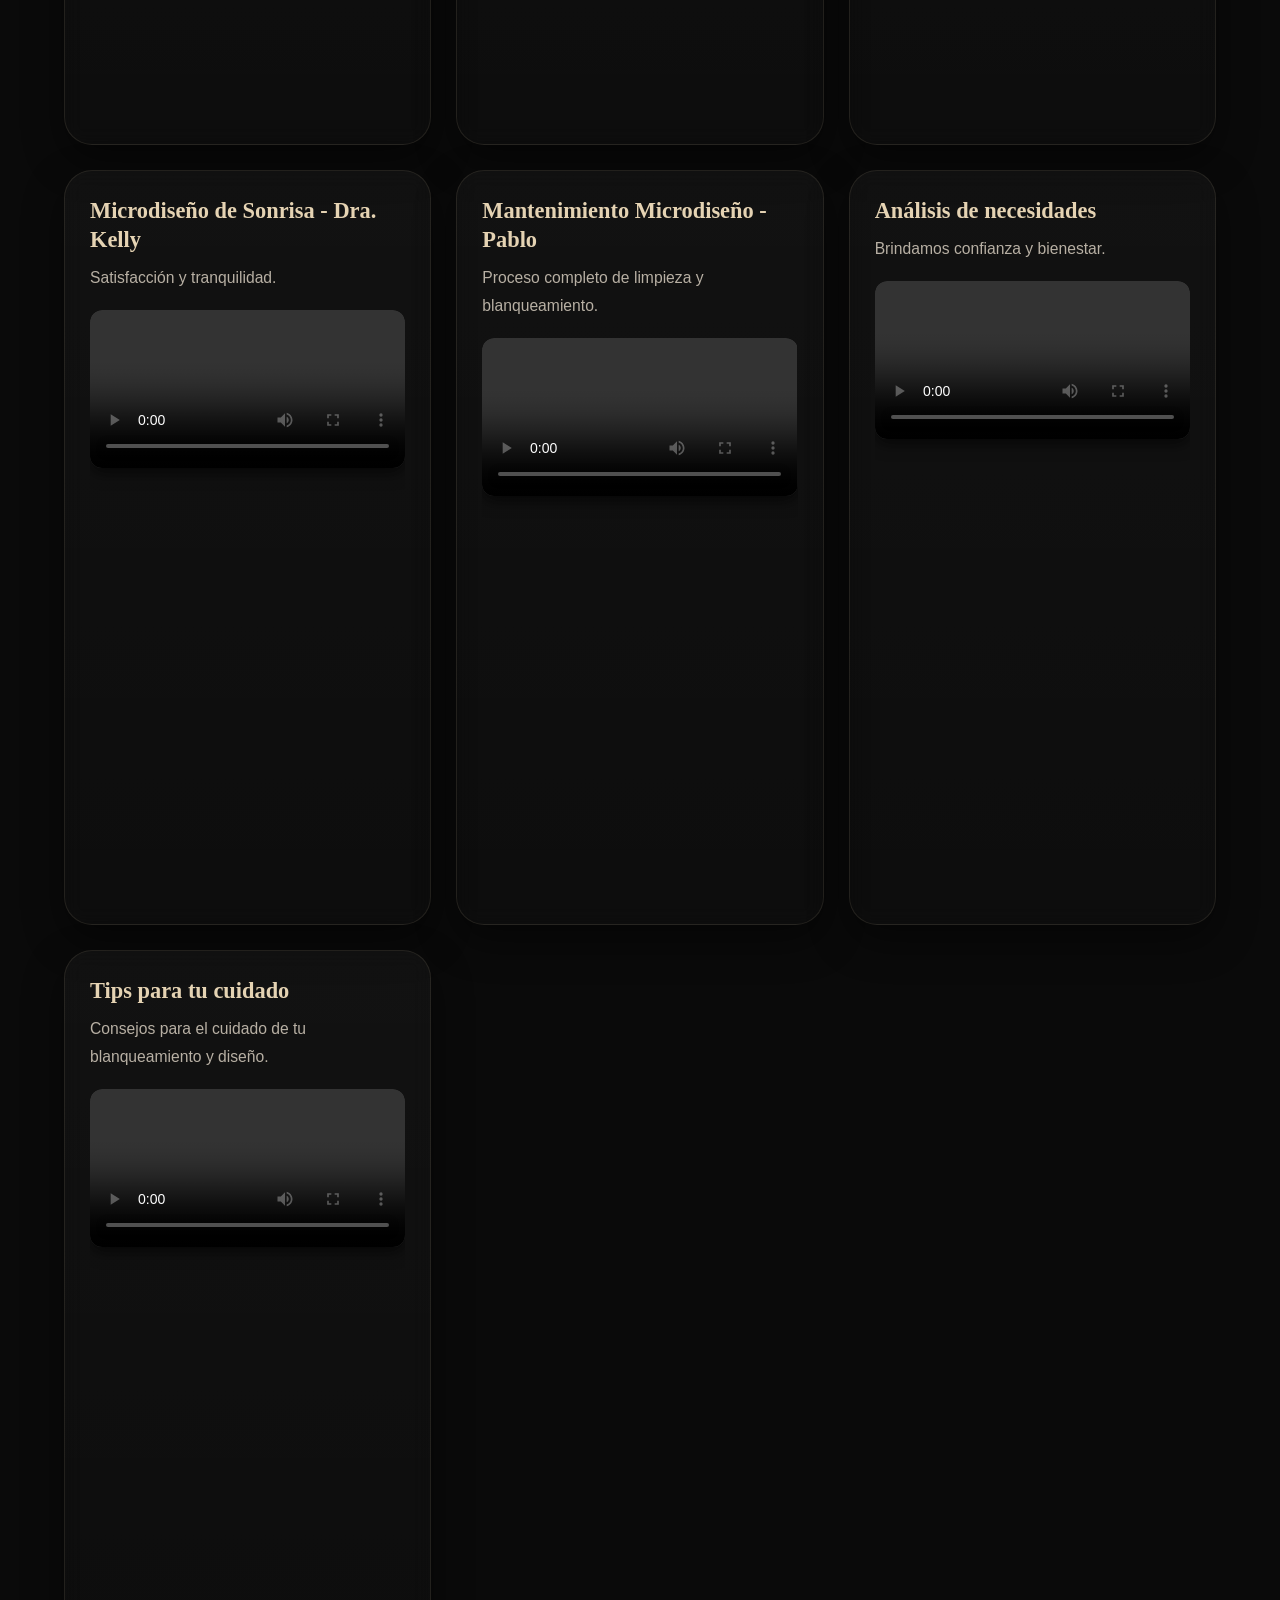
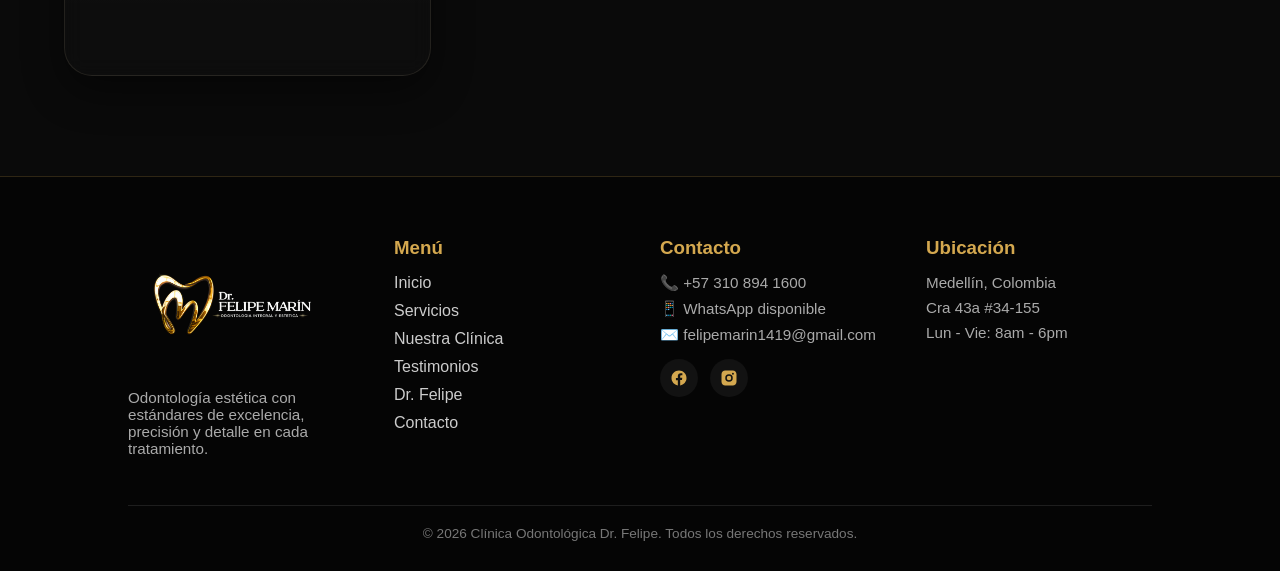
==== commit e605ab0d: "versión final 1.0" ====
--- a/testimonios.html
+++ b/testimonios.html
@@ -25,6 +25,7 @@
         <ul>
             <li><a href="index.html#Inicio">Inicio</a></li>
             <li><a href="index.html#Servicios">Servicios</a></li>
+            <li><a href="index.html#clinica">Nuestra Clínica</a></li>
             <li><a href="index.html#Testimonios">Testimonios</a></li>
             <li><a href="index.html#DrFelipe">Dr. Felipe</a></li>
             <li><a href="index.html#Contacto">Contacto</a></li>
@@ -218,6 +219,7 @@
             <ul>
                 <li><a href="index.html#Inicio">Inicio</a></li>
                 <li><a href="index.html#Servicios">Servicios</a></li>
+                <li><a href="index.html#clinica">Nuestra Clínica</a></li>
                 <li><a href="index.html#Testimonios">Testimonios</a></li>
                 <li><a href="index.html#DrFelipe">Dr. Felipe</a></li>
                 <li><a href="index.html#Contacto">Contacto</a></li>
@@ -229,7 +231,7 @@
     <h3>Contacto</h3>
     <p>📞 +57 310 894 1600</p>
     <p>📱 WhatsApp disponible</p>
-    <p>✉️ contacto@clinica.com</p>
+    <p>✉️ felipemarin1419@gmail.com</p>
 
     <!-- REDES SOCIALES -->
     <div class="footer-social">
--- a/styles.css
+++ b/styles.css
@@ -910,7 +910,7 @@
 
     height: 340px;
 
-    object-fit: cover;
+    object-fit: contain;
 
     border-radius: 24px;
 
@@ -947,6 +947,273 @@
 .services {
     overflow: hidden;
 }
+
+
+
+
+
+
+
+
+
+
+
+/* ==================================
+   NUESTRA CLÍNICA PREMIUM
+================================== */
+
+.clinic {
+
+    padding: 140px 10%;
+
+    background:
+    linear-gradient(
+        to bottom,
+        #101010,
+        #0B0B0B
+    );
+
+    overflow: hidden;
+}
+
+.clinic-container {
+
+    display: grid;
+
+    grid-template-columns: 1fr 1fr;
+
+    gap: 80px;
+
+    align-items: center;
+}
+
+/* GALERÍA */
+
+.clinic-gallery {
+
+    display: flex;
+    flex-direction: column;
+    gap: 25px;
+}
+
+.clinic-slider {
+
+    position: relative;
+
+    height: 600px;
+
+    border-radius: 32px;
+
+    overflow: hidden;
+
+    border: 1px solid rgba(229,211,179,0.12);
+
+    box-shadow:
+        0 25px 70px rgba(0,0,0,0.45);
+}
+
+/* FUNDIDO HACIA EL TEXTO */
+
+.clinic-slider::after {
+
+    content: "";
+
+    position: absolute;
+
+    top: 0;
+    right: 0;
+
+    width: 35%;
+    height: 100%;
+
+    background:
+    linear-gradient(
+        to right,
+        rgba(11,11,11,0),
+        rgba(11,11,11,1)
+    );
+
+    z-index: 3;
+
+    pointer-events: none;
+}
+
+/* IMÁGENES */
+
+.clinic-slide {
+
+    position: absolute;
+
+    inset: 0;
+
+    width: 100%;
+    height: 100%;
+
+    object-fit: cover;
+
+    opacity: 0;
+
+    transition: opacity 1s ease;
+}
+
+.clinic-slide.active {
+
+    opacity: 1;
+}
+
+/* DOTS */
+
+.clinic-dots {
+
+    display: flex;
+
+    justify-content: center;
+
+    align-items: center;
+
+    gap: 12px;
+}
+
+.dot {
+
+    width: 10px;
+    height: 10px;
+
+    border-radius: 50%;
+
+    background: rgba(229,211,179,0.25);
+
+    transition: all 0.4s ease;
+
+    cursor: pointer;
+}
+
+.dot.active {
+
+    width: 18px;
+    height: 18px;
+
+    background: var(--beige);
+
+    box-shadow:
+        0 0 15px rgba(229,211,179,0.35);
+}
+
+/* TEXTO */
+
+.clinic-content {
+
+    max-width: 650px;
+}
+
+.clinic-tag {
+
+    display: inline-block;
+
+    margin-bottom: 20px;
+
+    padding: 10px 18px;
+
+    border-radius: 50px;
+
+    background: rgba(198,161,91,0.08);
+
+    border: 1px solid rgba(198,161,91,0.16);
+
+    color: var(--beige);
+
+    font-size: 0.78rem;
+
+    letter-spacing: 2px;
+
+    text-transform: uppercase;
+
+    font-weight: 600;
+}
+
+.clinic-content h2 {
+
+    font-family: 'Playfair Display', serif;
+
+    font-size: clamp(2.8rem,5vw,4.5rem);
+
+    line-height: 1.1;
+
+    color: var(--white-soft);
+
+    margin-bottom: 30px;
+}
+
+.clinic-content p {
+
+    color: var(--text-muted);
+
+    line-height: 1.95;
+
+    font-size: 1rem;
+
+    margin-bottom: 20px;
+}
+
+/* MOBILE */
+
+@media(max-width:768px){
+
+    .clinic {
+
+        padding: 100px 8%;
+    }
+
+    .clinic-container {
+
+        grid-template-columns: 1fr;
+
+        gap: 50px;
+    }
+
+    .clinic-slider {
+
+        height: 400px;
+    }
+
+    .clinic-slider::after {
+
+        width: 100%;
+
+        background:
+        linear-gradient(
+            to top,
+            rgba(11,11,11,0.65),
+            transparent
+        );
+    }
+
+    .clinic-content {
+
+        text-align: left;
+    }
+
+}
+
+.clinic-line{
+
+    width: 90px;
+    height: 2px;
+
+    margin-bottom: 30px;
+
+    background:
+    linear-gradient(
+        90deg,
+        var(--beige),
+        transparent
+    );
+}
+
+
+
+
+
 
 
 
@@ -2341,7 +2608,7 @@
 .panel-gallery img {
     width: 100%;
     height: 220px;
-    object-fit: cover;
+    object-fit: contain;
     border-radius: 18px;
 }
 
